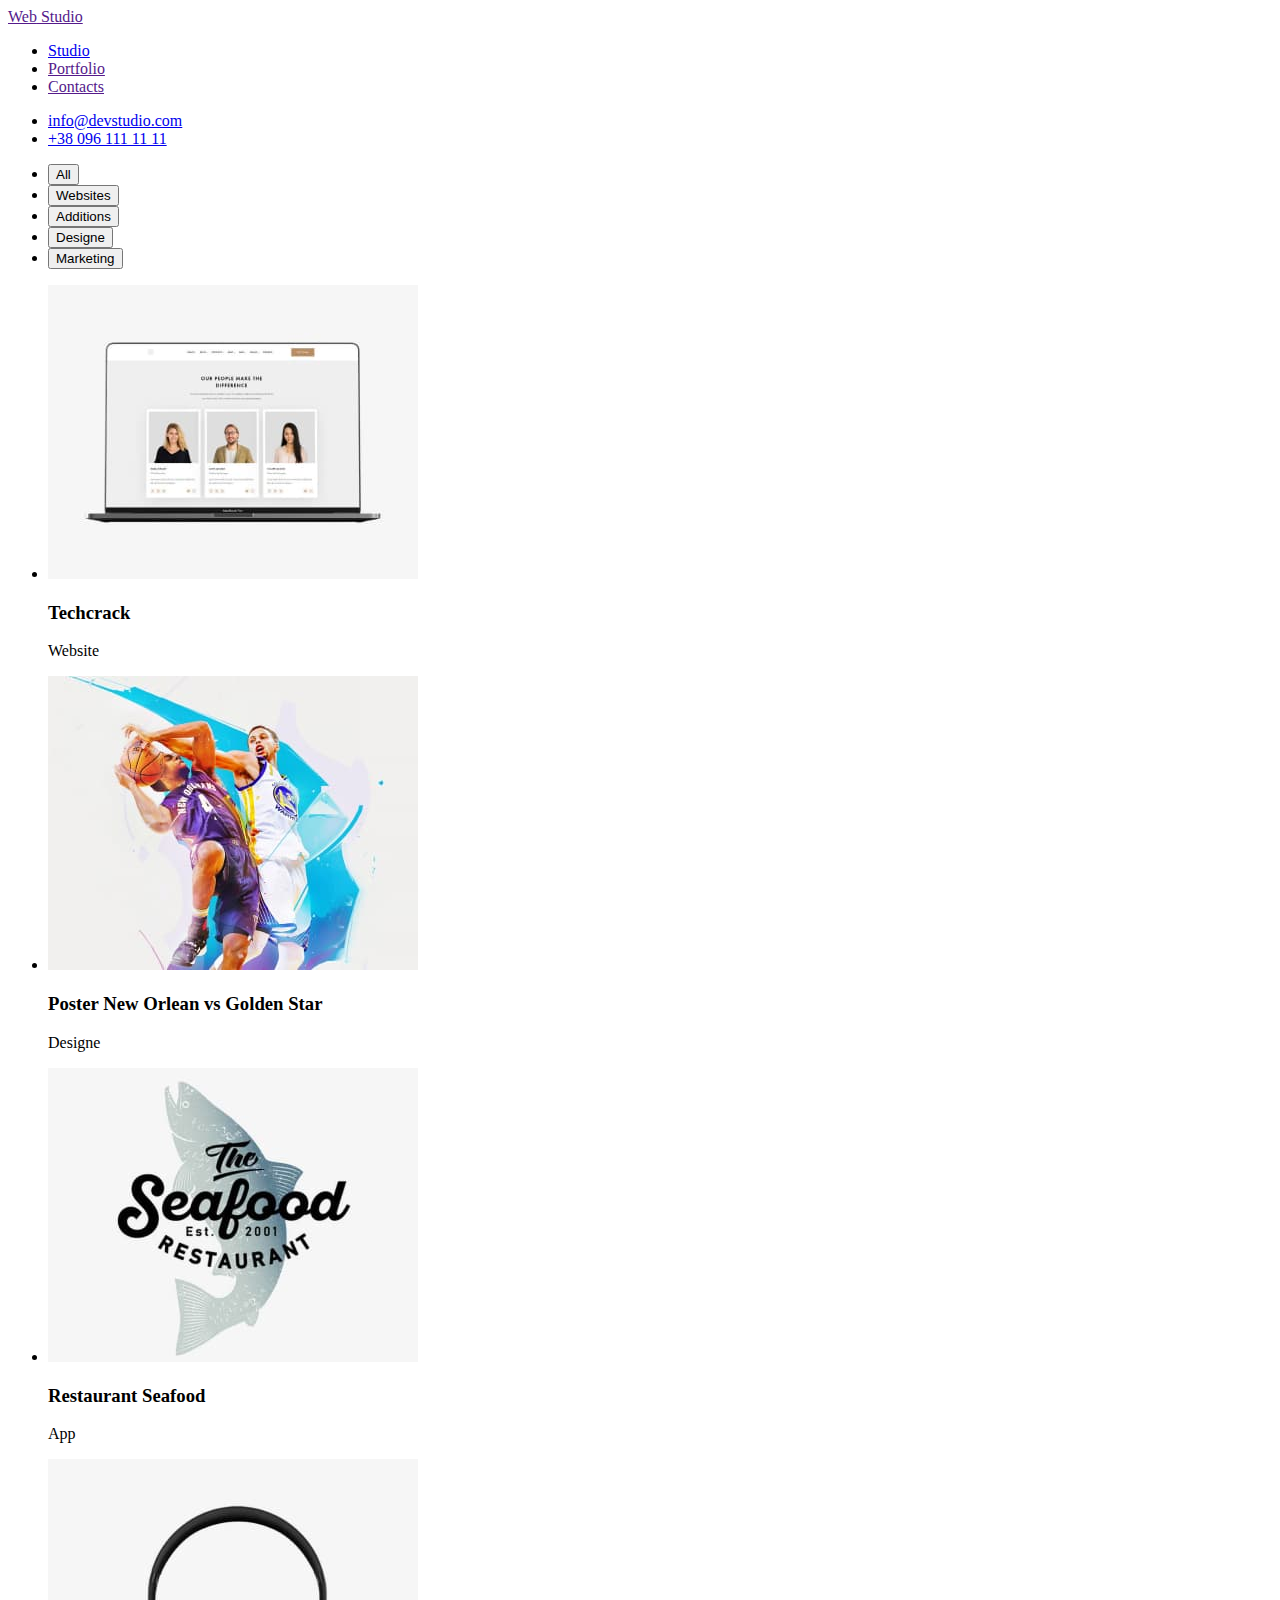
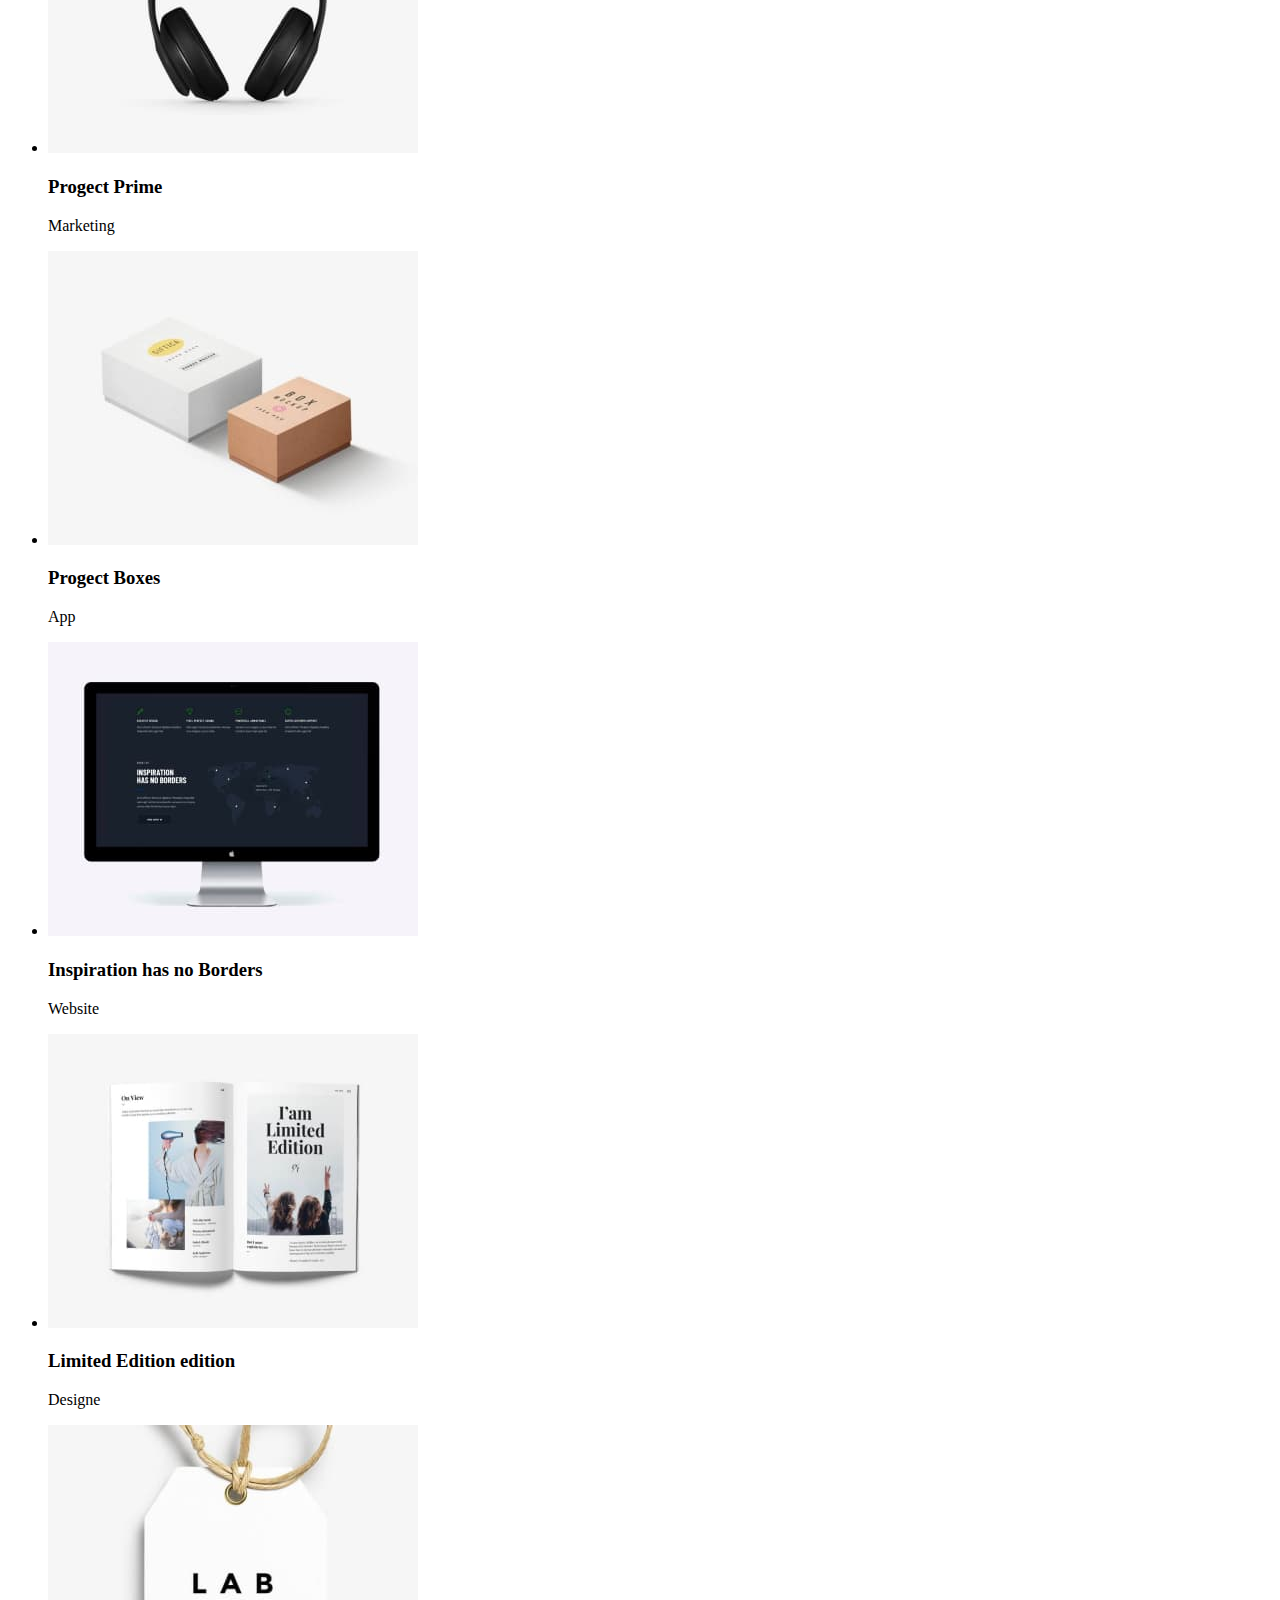
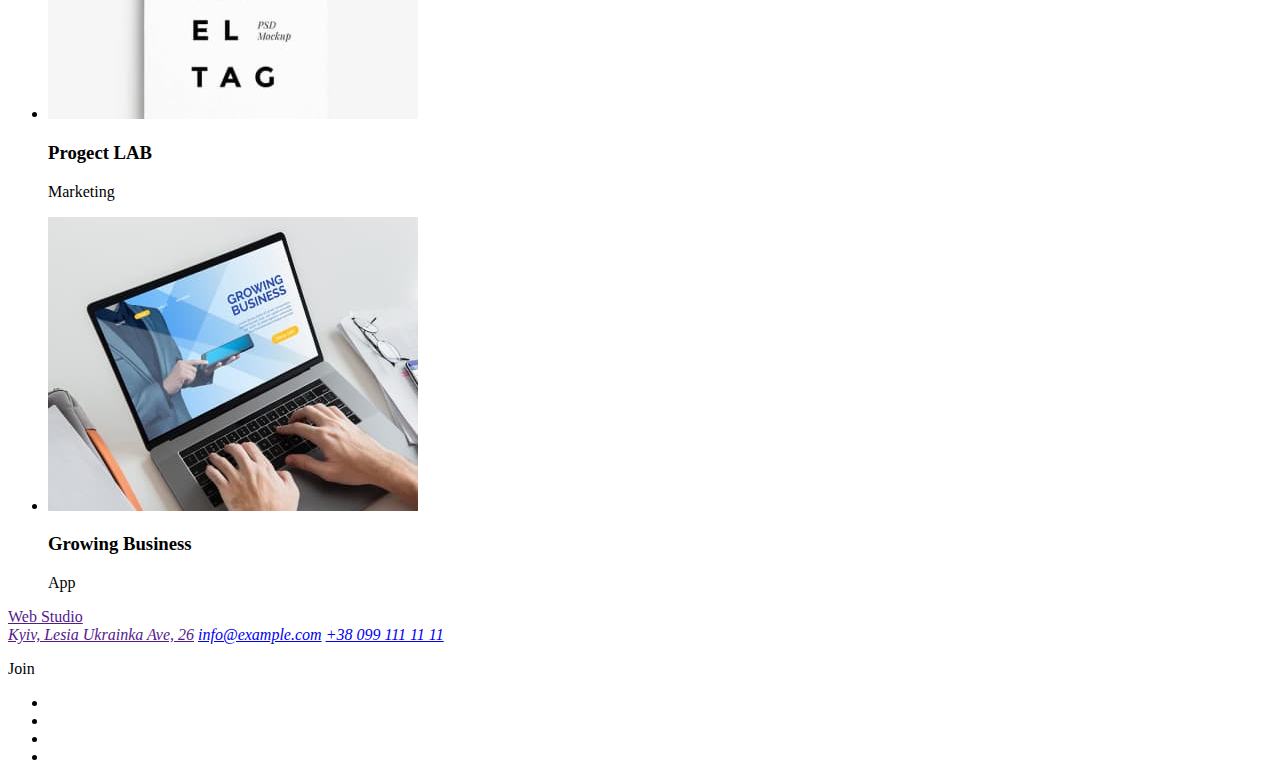
==== portfolio.html @ e68a8425 "Create html for portfolio page" ====
<!doctype html>
<html lang="en">

<head>
  <meta charset="UTF-8">
  <meta name="viewport" content="width=device-width, initial-scale=1.0">
  <title>markup-hw-02</title>

  <link rel="stylesheet" href="./css/styles.css">
  <link rel="preconnect" href="https://fonts.googleapis.com">
  <link rel="preconnect" href="https://fonts.gstatic.com" crossorigin>
  <link href="https://fonts.googleapis.com/css2?family=Raleway:wght@700&family=Roboto:wght@400;500;700;900&display=swap"
    rel="stylesheet">
</head>

<body>

  <header>
    <nav>
      <a href=""><span>Web</span> Studio</a>

      <ul>
        <li><a href="./index.html">Studio</a></li>
        <li><a href="">Portfolio</a></li>
        <li><a href="">Contacts</a></li>
      </ul>
    </nav>

    <ul>
      <li>
        <a href="mailto:info@devstudio.com">info@devstudio.com</a>
      </li>
      <li>
        <a href="tel:+380961111111">+38 096 111 11 11</a>
      </li>
    </ul>
  </header>

  <main>
  
    <section>
      <ul>
        <li><button type="button">All</button></li>
        <li><button type="button">Websites</button></li>
        <li><button type="button">Additions</button></li>
        <li><button type="button">Designe</button></li>
        <li><button type="button">Marketing</button></li>
      </ul>
    </section>

    <section>
      <ul>
        <li>
          <img src="./img/portfolio/tech.jpg" alt="the promo site on a laptop" width="370">
          <h3>Techcrack</h3>
          <p>Website</p>
        </li>

        <li>
          <img src="./img/portfolio/new-orleans.jpg" alt="two basketball players" width="370">
          <h3>Poster New Orlean vs Golden Star</h3>
          <p>Designe</p>
        </li>

        <li>
          <img src="./img/portfolio/seafood.jpg" alt="the logo seafood restaurant" width="370">
          <h3>Restaurant Seafood</h3>
          <p>App</p>
        </li>

        <li>
          <img src="./img/portfolio/prime.jpg" alt="headphones" width="370">
          <h3>Progect Prime</h3>
          <p>Marketing</p>
        </li>

        <li>
          <img src="./img/portfolio/boxes.jpg" alt="two boxes" width="370">
          <h3>Progect Boxes</h3>
          <p>App</p>
        </li>

        <li>
          <img src="./img/portfolio/inspiration.jpg" alt="the site on a monitor screen" width="370">
          <h3>Inspiration has no Borders</h3>
          <p>Website</p>
        </li>

        <li>
          <img src="./img/portfolio/limited-edition.jpg" alt="an opened magazine" width="370">
          <h3>Limited Edition edition</h3>
          <p>Designe</p>
        </li>

        <li>
          <img src="./img/portfolio/lab.jpg" alt="a label with the logo" width="370">
          <h3>Progect LAB</h3>
          <p>Marketing</p>
        </li>

        <li>
          <img src="./img/portfolio/growing-business.jpg" alt="heands that print on a laptop" width="370">
          <h3>Growing Business</h3>
          <p>App</p>
        </li>        
      </ul>
    </section>


  </main>

  <footer>
    <div>
      <a href=""><span>Web</span> Studio</a>
      <address>
        <a href="">Kyiv, Lesia Ukrainka Ave, 26</a>
        <a href="mailto:info@example.com">info@example.com</a>
        <a href="tel:+380991111111">+38 099 111 11 11</a>
      </address>
    </div>

    <div>
      <p>Join</p>
      <ul>
        <li><a href=""></a></li>
        <li><a href=""></a></li>
        <li><a href=""></a></li>
        <li><a href=""></a></li>
      </ul>
    </div>
  </footer>






</body>

</html>
---- css/styles.css ----
body {
    background-color: #fff;
    color: black;
}
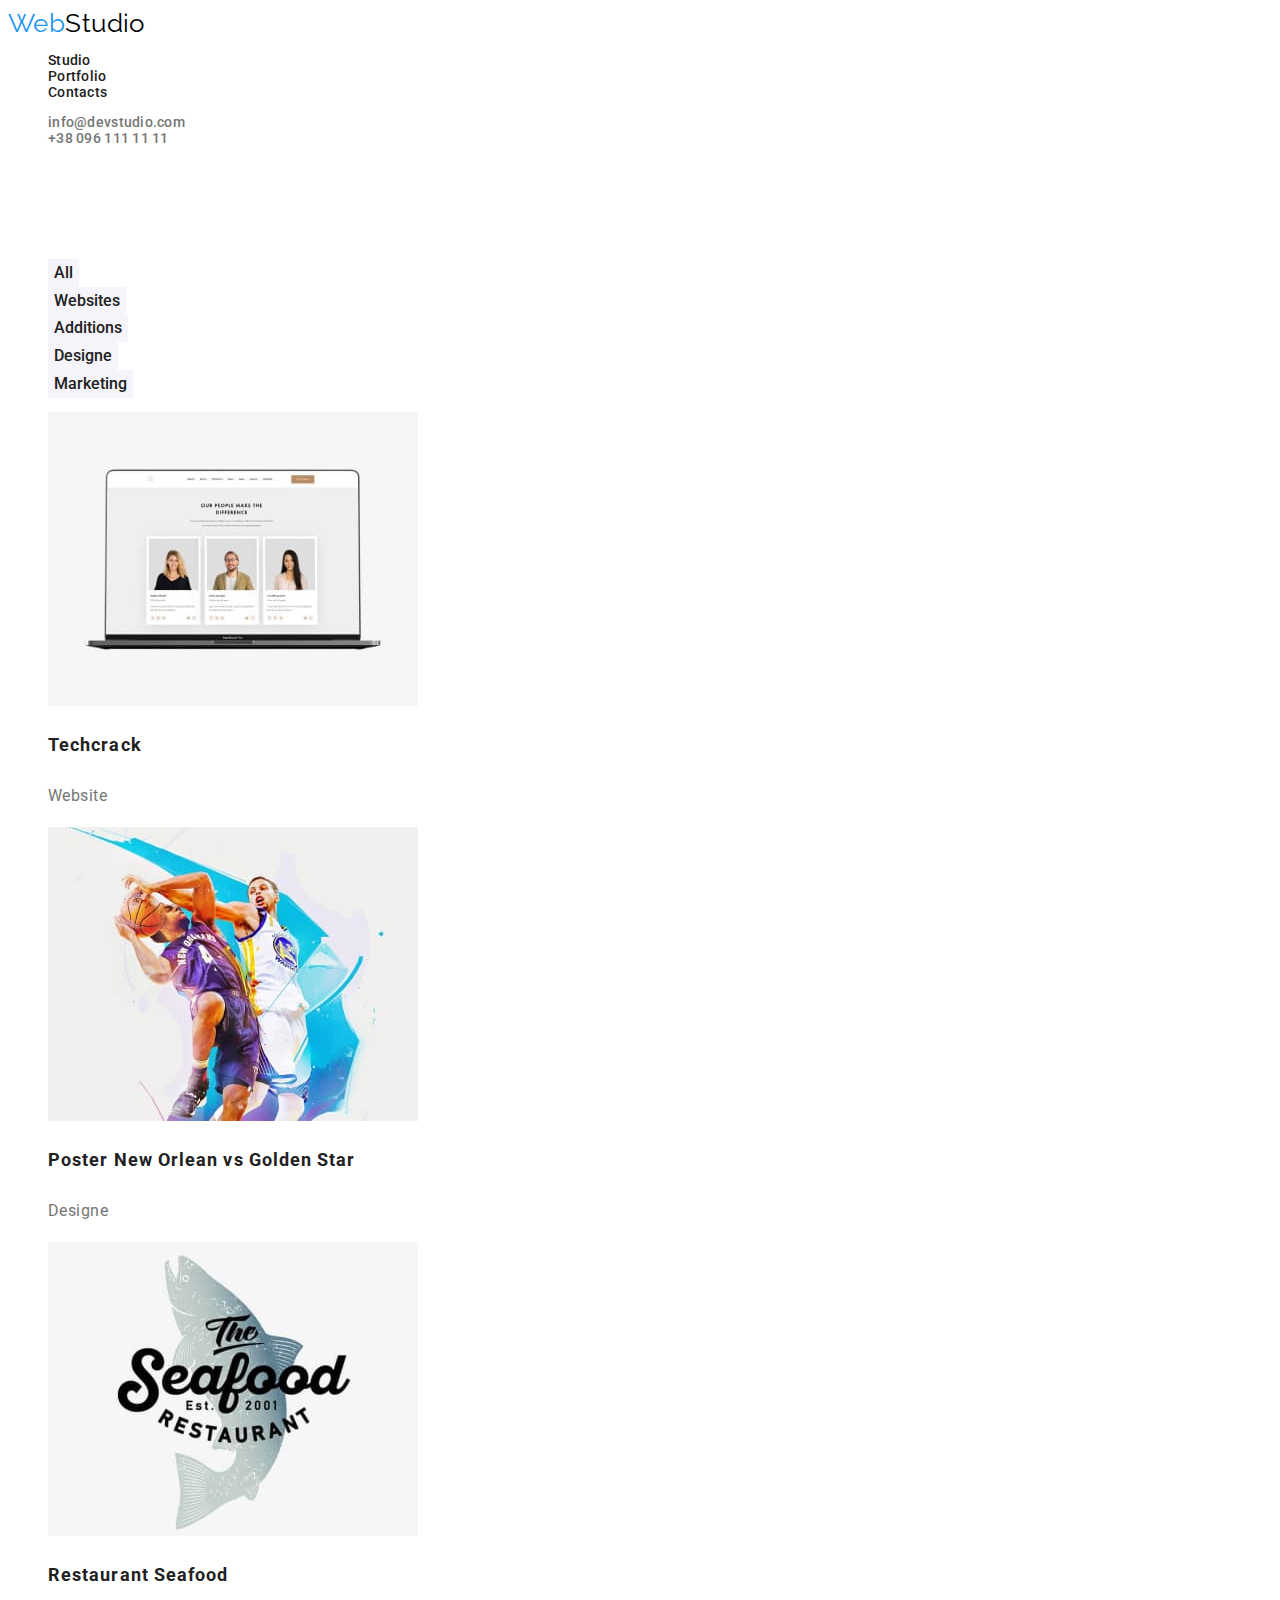
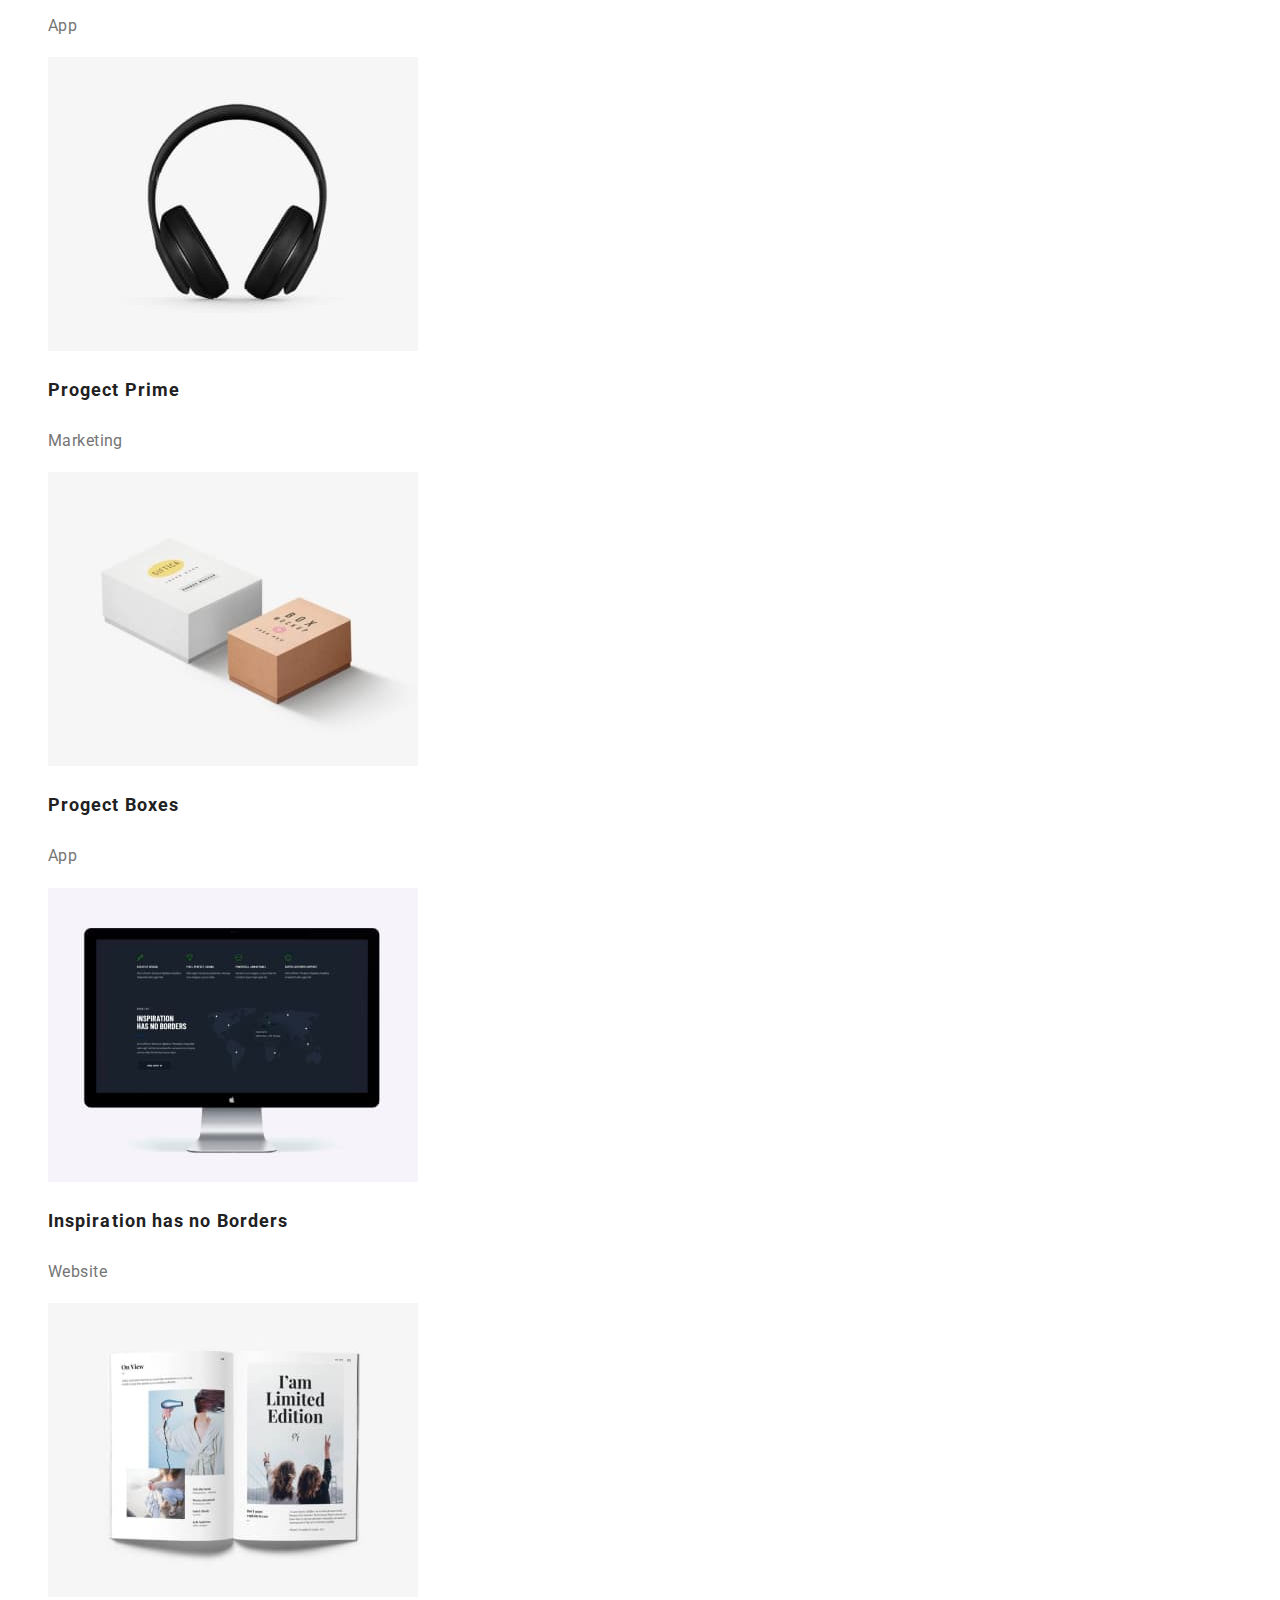
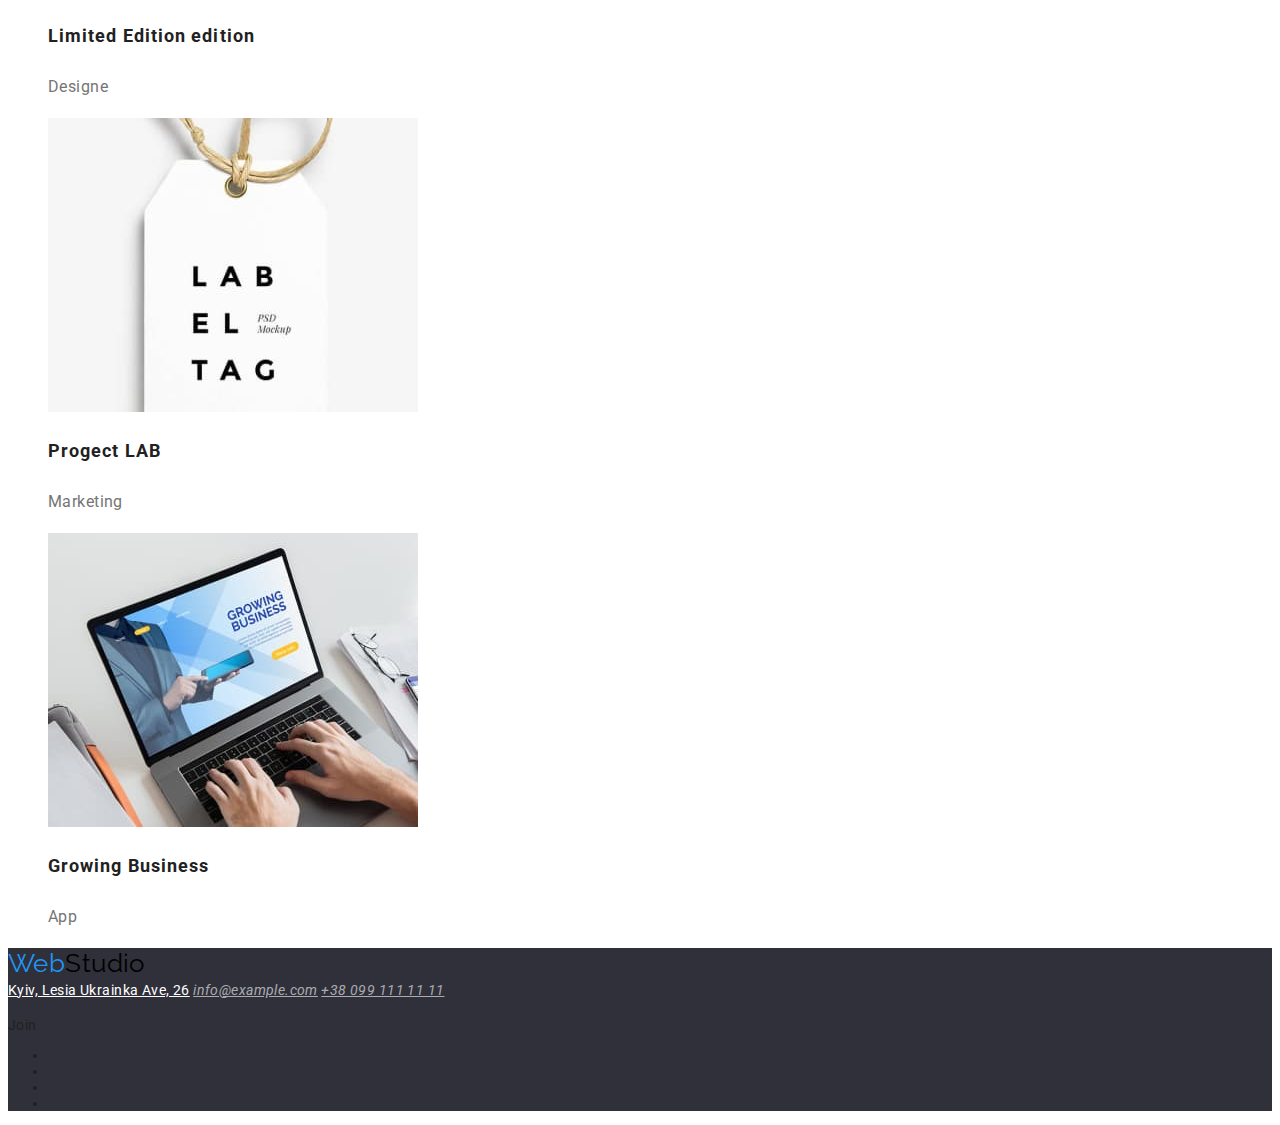
==== commit 26041c72: "Add text. fonts and colors" ====
--- a/portfolio.html
+++ b/portfolio.html
@@ -15,93 +15,129 @@
 
 <body>
 
-  <header>
+  <header class="header">
     <nav>
-      <a href=""><span>Web</span> Studio</a>
-
-      <ul>
-        <li><a href="./index.html">Studio</a></li>
-        <li><a href="">Portfolio</a></li>
-        <li><a href="">Contacts</a></li>
+      <a href="" class="logo"><span class="logo-accent">Web</span>Studio</a>
+  
+      <ul class="header-nav list">
+        <li>
+          <a href="./index.html" class="header-nav-item">Studio</a>
+        </li>
+        <li>
+          <a href="./portfolio.html" class="header-nav-item">Portfolio</a>
+        </li>
+        <li>
+          <a href="" class="header-nav-item">Contacts</a>
+        </li>
       </ul>
     </nav>
-
-    <ul>
+  
+    <ul class="header-contacts list">
       <li>
-        <a href="mailto:info@devstudio.com">info@devstudio.com</a>
+        <a href="mailto:info@devstudio.com" class="header-contacts-link">info@devstudio.com</a>
       </li>
       <li>
-        <a href="tel:+380961111111">+38 096 111 11 11</a>
+        <a href="tel:+380961111111" class="header-contacts-link">+38 096 111 11 11</a>
       </li>
     </ul>
   </header>
 
   <main>
+    <h1 class="hidden">Portfolio</h1>
   
-    <section>
-      <ul>
-        <li><button type="button">All</button></li>
-        <li><button type="button">Websites</button></li>
-        <li><button type="button">Additions</button></li>
-        <li><button type="button">Designe</button></li>
-        <li><button type="button">Marketing</button></li>
+    <section class="filter">
+      <h2 class="hidden">Filter of works</h2>
+      <ul class="filter-list list">
+        <li>
+          <button type="button" class="filter-list-button">All</button>
+        </li>
+        <li>
+          <button type="button" class="filter-list-button">Websites</button>
+        </li>
+        <li>
+          <button type="button" class="filter-list-button">Additions</button>
+        </li>
+        <li>
+          <button type="button" class="filter-list-button">Designe</button>
+        </li>
+        <li>
+          <button type="button" class="filter-list-button">Marketing</button>
+        </li>
       </ul>
     </section>
 
     <section>
-      <ul>
+      <ul class="list">
         <li>
-          <img src="./img/portfolio/tech.jpg" alt="the promo site on a laptop" width="370">
-          <h3>Techcrack</h3>
-          <p>Website</p>
+          <a href="" class="portfolio-item">
+            <img src="./img/portfolio/tech.jpg" alt="the promo site on a laptop" width="370">
+            <h3 class="portfolio-item-title">Techcrack</h3>
+            <p class="portfolio-item-descr">Website</p>
+          </a>
         </li>
 
         <li>
-          <img src="./img/portfolio/new-orleans.jpg" alt="two basketball players" width="370">
-          <h3>Poster New Orlean vs Golden Star</h3>
-          <p>Designe</p>
+          <a href="" class="portfolio-item">
+            <img src="./img/portfolio/new-orleans.jpg" alt="two basketball players" width="370">
+            <h3 class="portfolio-item-title">Poster New Orlean vs Golden Star</h3>
+            <p class="portfolio-item-descr">Designe</p>
+          </a>
         </li>
 
         <li>
-          <img src="./img/portfolio/seafood.jpg" alt="the logo seafood restaurant" width="370">
-          <h3>Restaurant Seafood</h3>
-          <p>App</p>
+          <a href="" class="portfolio-item">
+            <img src="./img/portfolio/seafood.jpg" alt="the logo seafood restaurant" width="370">
+            <h3 class="portfolio-item-title">Restaurant Seafood</h3>
+            <p class="portfolio-item-descr">App</p>
+          </a>
         </li>
 
         <li>
-          <img src="./img/portfolio/prime.jpg" alt="headphones" width="370">
-          <h3>Progect Prime</h3>
-          <p>Marketing</p>
+          <a href="" class="portfolio-item">
+            <img src="./img/portfolio/prime.jpg" alt="headphones" width="370">
+            <h3 class="portfolio-item-title">Progect Prime</h3>
+            <p class="portfolio-item-descr">Marketing</p>
+          </a>
         </li>
 
         <li>
-          <img src="./img/portfolio/boxes.jpg" alt="two boxes" width="370">
-          <h3>Progect Boxes</h3>
-          <p>App</p>
+          <a href="" class="portfolio-item">
+            <img src="./img/portfolio/boxes.jpg" alt="two boxes" width="370">
+            <h3 class="portfolio-item-title">Progect Boxes</h3>
+            <p class="portfolio-item-descr">App</p>
+          </a>
         </li>
 
         <li>
-          <img src="./img/portfolio/inspiration.jpg" alt="the site on a monitor screen" width="370">
-          <h3>Inspiration has no Borders</h3>
-          <p>Website</p>
+          <a href="" class="portfolio-item">
+            <img src="./img/portfolio/inspiration.jpg" alt="the site on a monitor screen" width="370">
+            <h3 class="portfolio-item-title">Inspiration has no Borders</h3>
+            <p class="portfolio-item-descr">Website</p>
+          </a>
         </li>
 
         <li>
-          <img src="./img/portfolio/limited-edition.jpg" alt="an opened magazine" width="370">
-          <h3>Limited Edition edition</h3>
-          <p>Designe</p>
+          <a href="" class="portfolio-item">
+            <img src="./img/portfolio/limited-edition.jpg" alt="an opened magazine" width="370">
+            <h3 class="portfolio-item-title">Limited Edition edition</h3>
+            <p class="portfolio-item-descr">Designe</p>
+          </a>
         </li>
 
         <li>
-          <img src="./img/portfolio/lab.jpg" alt="a label with the logo" width="370">
-          <h3>Progect LAB</h3>
-          <p>Marketing</p>
+          <a href="" class="portfolio-item">
+            <img src="./img/portfolio/lab.jpg" alt="a label with the logo" width="370">
+            <h3 class="portfolio-item-title">Progect LAB</h3>
+            <p class="portfolio-item-descr">Marketing</p>
+          </a>
         </li>
 
         <li>
-          <img src="./img/portfolio/growing-business.jpg" alt="heands that print on a laptop" width="370">
-          <h3>Growing Business</h3>
-          <p>App</p>
+          <a href="" class="portfolio-item">
+            <img src="./img/portfolio/growing-business.jpg" alt="heands that print on a laptop" width="370">
+            <h3 class="portfolio-item-title">Growing Business</h3>
+            <p class="portfolio-item-descr">App</p>
+          </a>
         </li>        
       </ul>
     </section>
@@ -109,13 +145,13 @@
 
   </main>
 
-  <footer>
-    <div>
-      <a href=""><span>Web</span> Studio</a>
+  <footer class="footer">
+    <div class="footer-contacts">
+      <a href="" class="logo"><span class="logo-accent">Web</span>Studio</a>
       <address>
-        <a href="">Kyiv, Lesia Ukrainka Ave, 26</a>
-        <a href="mailto:info@example.com">info@example.com</a>
-        <a href="tel:+380991111111">+38 099 111 11 11</a>
+        <a href="" class="footer-contacts-adress">Kyiv, Lesia Ukrainka Ave, 26</a>
+        <a href="mailto:info@example.com" class="footer-contacts-link">info@example.com</a>
+        <a href="tel:+380991111111" class="footer-contacts-link">+38 099 111 11 11</a>
       </address>
     </div>
 
--- a/css/styles.css
+++ b/css/styles.css
@@ -1,4 +1,215 @@
+:root {
+  --primary-text-color: #757575;
+  --accent-color: #2196f3;
+  --primary-white-color: #ffffff;
+
+}
+
 body {
-    background-color: #fff;
-    color: black;
+  font-family: "Roboto", sans-serif;
+  font-size: 14px;
+  letter-spacing: 0.03em;
+  list-style-type: none;
+  color: #212121;
+  background-color: var(--primary-white-color);
+}
+
+.logo {
+  font-family: "Raleway", sans-serif;
+  font-size: 26px;
+  line-height: 1.19;
+  color: #000000;
+  text-decoration: none;
+}
+
+.logo-accent {
+  color: var(--accent-color);
+}
+
+.list {
+  list-style: none;
+}
+
+.hidden {
+  visibility: hidden;
+}
+
+
+
+/* Studio page */
+
+/* header */
+
+.header {
+  background-color: var(--primary-white-color);
+}
+
+.header-nav {
+  font-weight: 500;
+  line-height: 1.14;
+  letter-spacing: 0.02em;
+}
+
+.header-nav-item {
+  color: #212121;
+  text-decoration: none;
+}
+
+.header-nav-item:hover,
+.header-nav-item:focus {
+  color: var(--accent-color);
+}
+
+.header-contacts {
+  font-weight: 500;
+  line-height: 1.14;
+  letter-spacing: 0.02em;
+}
+
+.header-contacts-link {
+  color: var(--primary-text-color);
+  text-decoration: none;
+}
+
+.header-contacts-link:hover,
+.header-contacts-link:focus {
+  color: var(--accent-color);
+}
+
+/* hero */
+
+.hero {
+  background-color: #2f303a;
+}
+
+.hero-title {
+  font-weight: 900;
+  font-size: 44px;
+  line-height: 1.36;
+  text-align: center;
+  letter-spacing: 0.06em;
+  text-transform: uppercase;
+  color: var(--primary-white-color);
+}
+
+.hero-button {
+  font-family: "Roboto", sans-serif;
+  font-weight: 700;
+  font-size: 16px;
+  line-height: 1.88;
+  text-align: center;
+  letter-spacing: 0.06em;
+  color: var(--primary-white-color);
+  background-color: var(--accent-color);
+  border-style: none;
+  cursor: pointer;
+}
+
+/* features */
+
+.features-list-title {
+  font-weight: 700;
+  line-height: 1.14;
+  text-transform: uppercase;
+}
+
+.features-list-descr {
+  line-height: 1.71;
+  color: var(--primary-text-color);
+}
+
+/* services */
+
+.services-title,
+.team-title {
+  font-weight: 700;
+  font-size: 36px;
+  line-height: 1.17;
+  text-align: center;
+}
+
+/* team */
+
+.team {
+  background-color: #f5f4fa;
+}
+
+/* .team-list */
+
+.team-list-item {
+  text-decoration: none;
+}
+
+.team-list-item-title {
+  font-weight: 500;
+  font-size: 16px;
+  line-height: 1.19;
+  text-align: center;
+  color: #212121;
+}
+
+.team-list-item-descr {
+  font-size: 16px;
+  line-height: 1.19;
+  text-align: center;
+  color: var(--primary-text-color);
+}
+
+.footer {
+  background: #2F303A;
+}
+
+/* .footer-contacts */
+
+.footer-contacts-adress {
+  font-style: normal;
+  font-size: 14px;
+  line-height: 1.71;
+  color: var(--primary-white-color);
+}
+
+.footer-contacts-link {
+  font-size: 14px;
+  line-height: 1.71;
+  color: rgba(255, 255, 255, 0.6);
+}
+
+
+/* Portfolio page */
+
+/* filter */
+.filter-list-button {
+  font-family: "Roboto", sans-serif;
+  font-weight: 500;
+  font-size: 16px;
+  line-height: 1.62;
+  text-align: center;
+  color: #212121;
+  background: #F5F4FA;
+  border: none;
+  cursor: pointer;
+}
+
+.filter-list-button:hover {
+  color: var(--primary-white-color);
+  background-color: var(--accent-color);
+}
+
+/* portfolio */
+
+.list .portfolio-item {
+  text-decoration: none;
+}
+
+.list .portfolio-item-title {
+  font-size: 18px;
+  line-height: 2;
+  letter-spacing: 0.06em;
+  color: #212121;
+}
+
+.list .portfolio-item-descr {
+  font-size: 16px;
+  line-height: 1.88;
+  color: var(--primary-text-color);
 }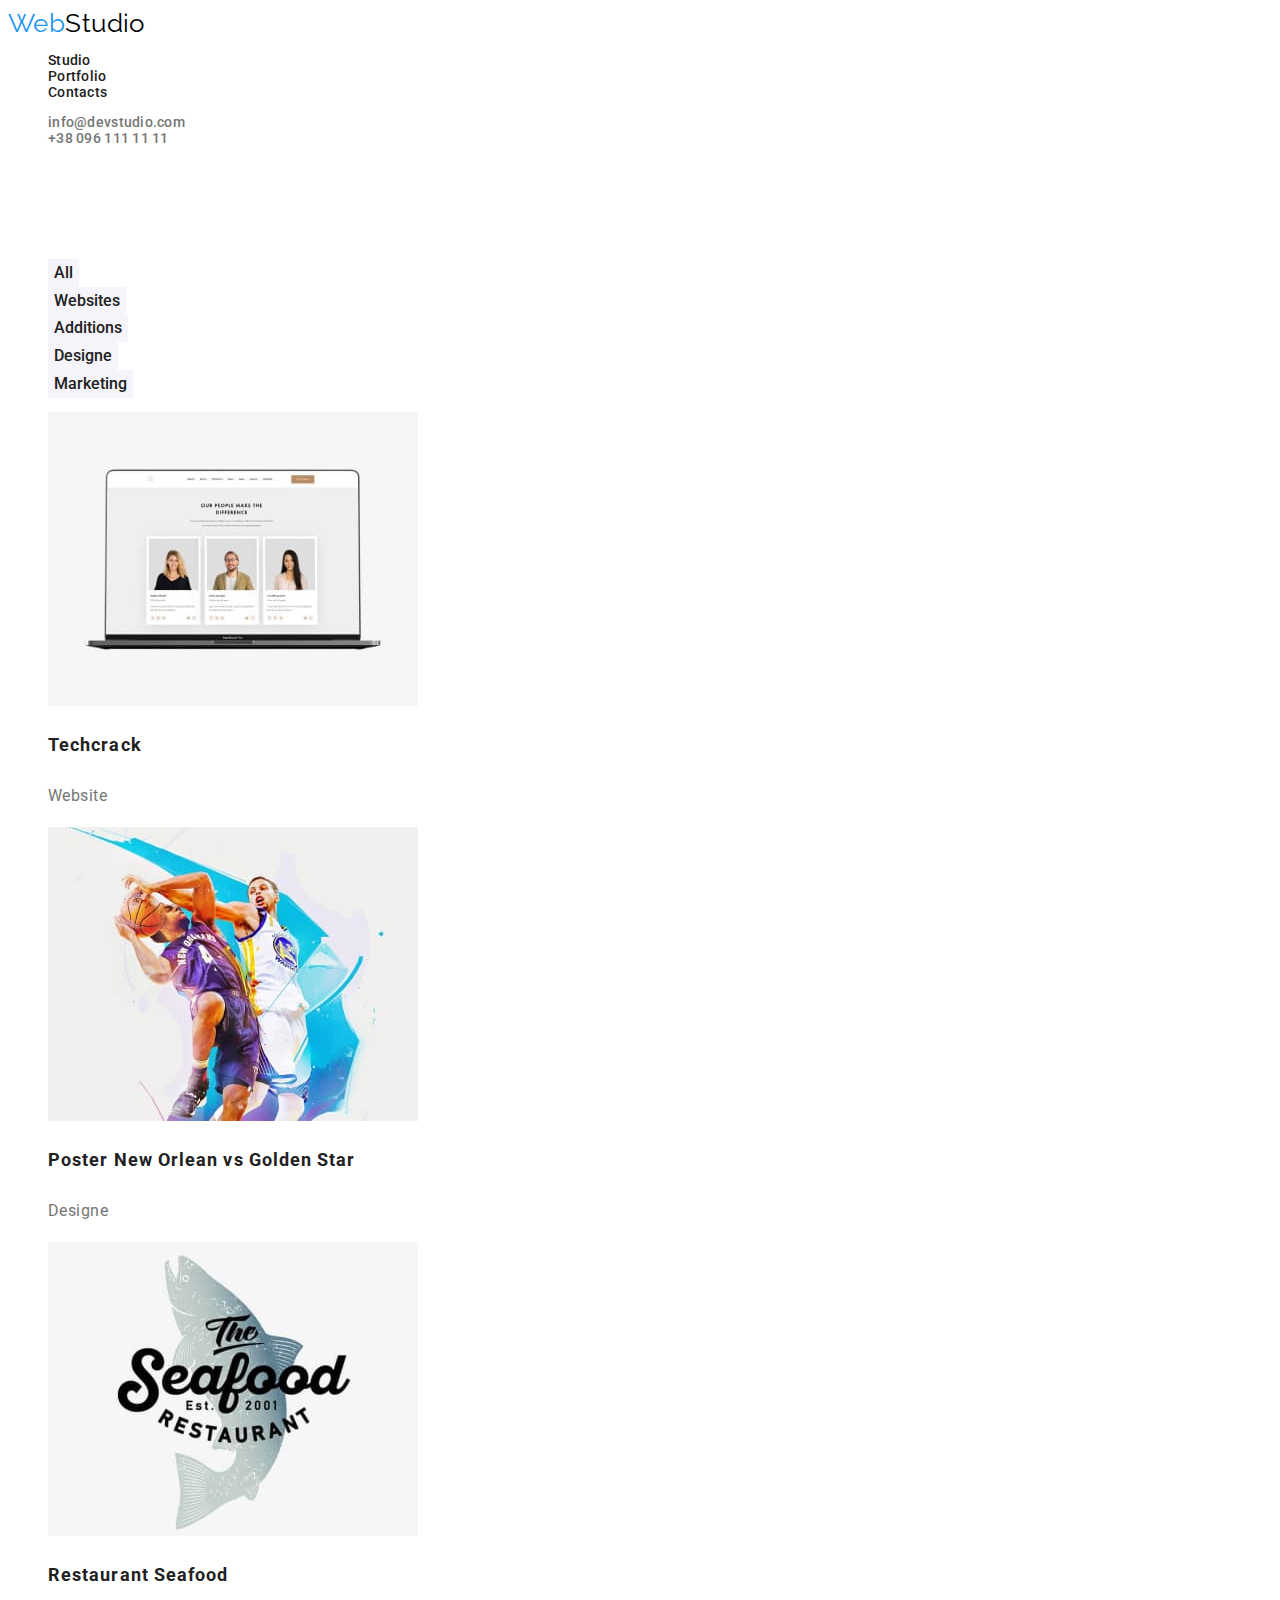
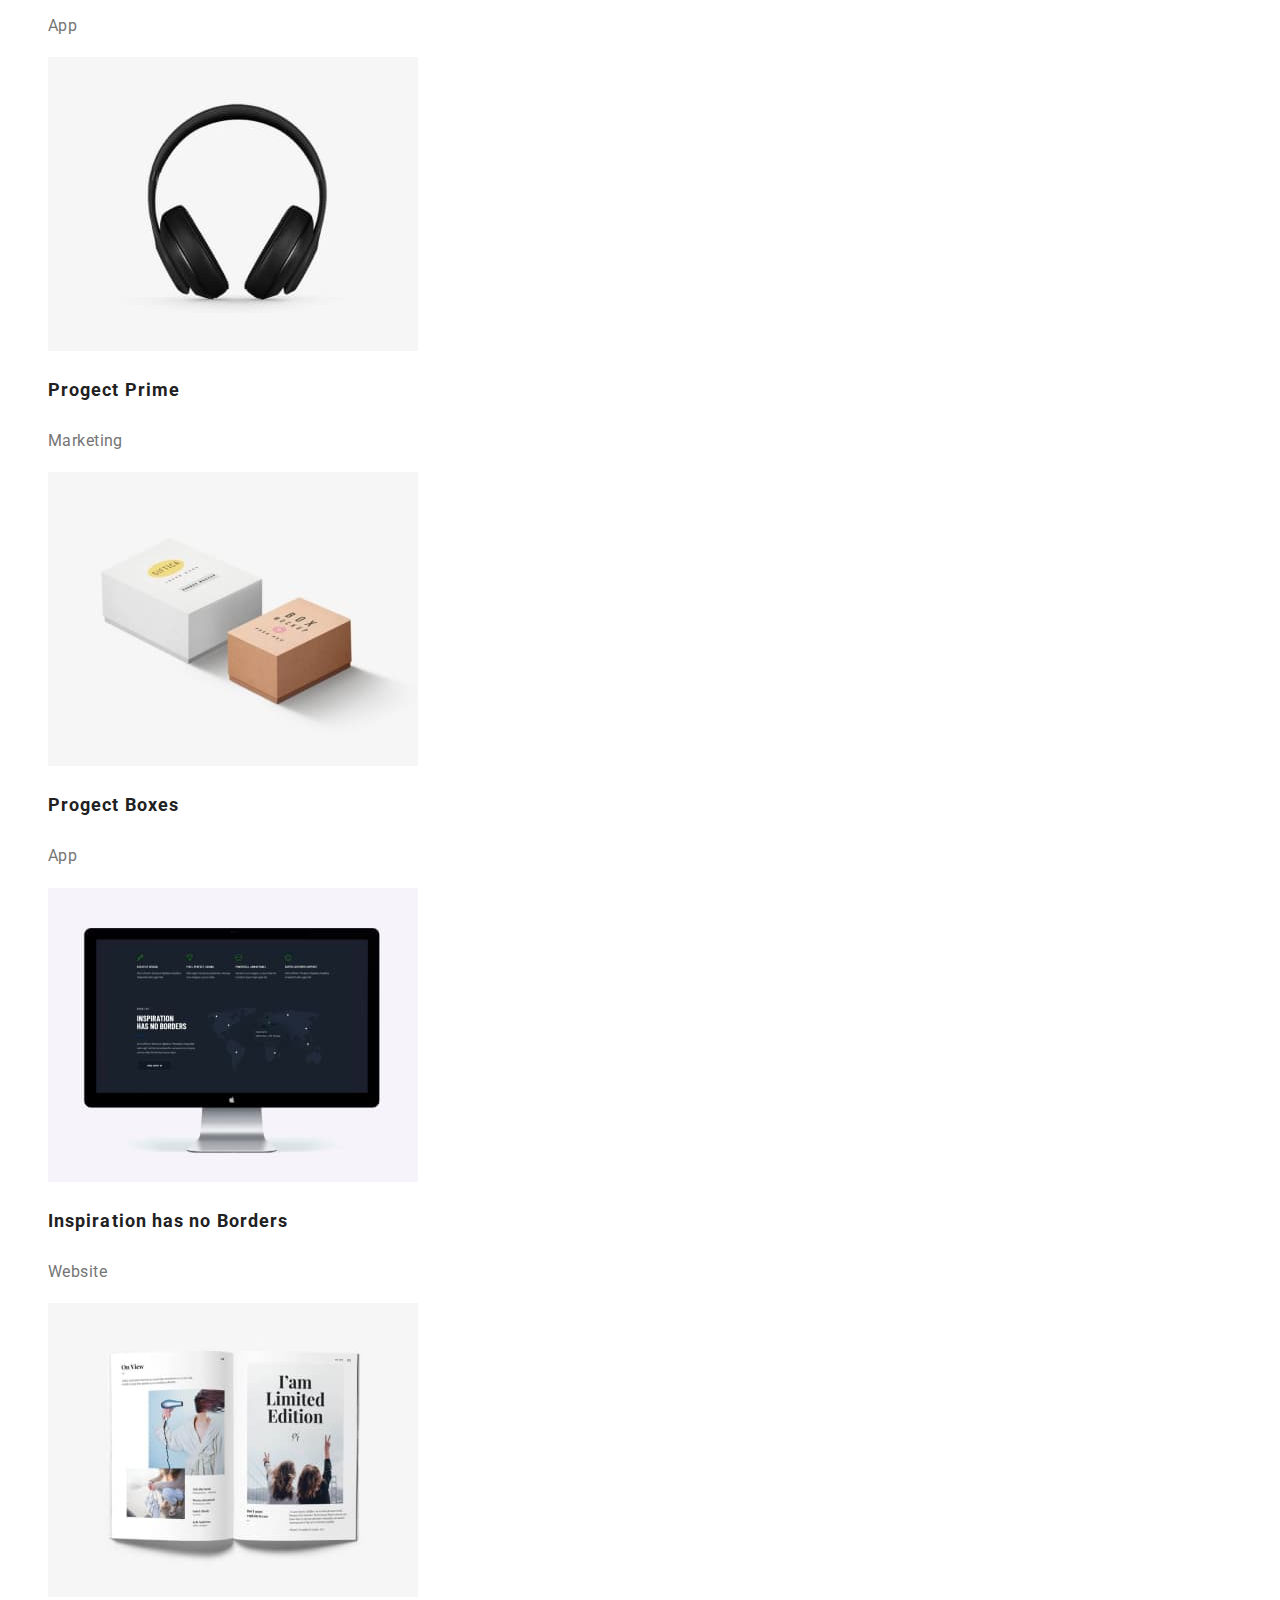
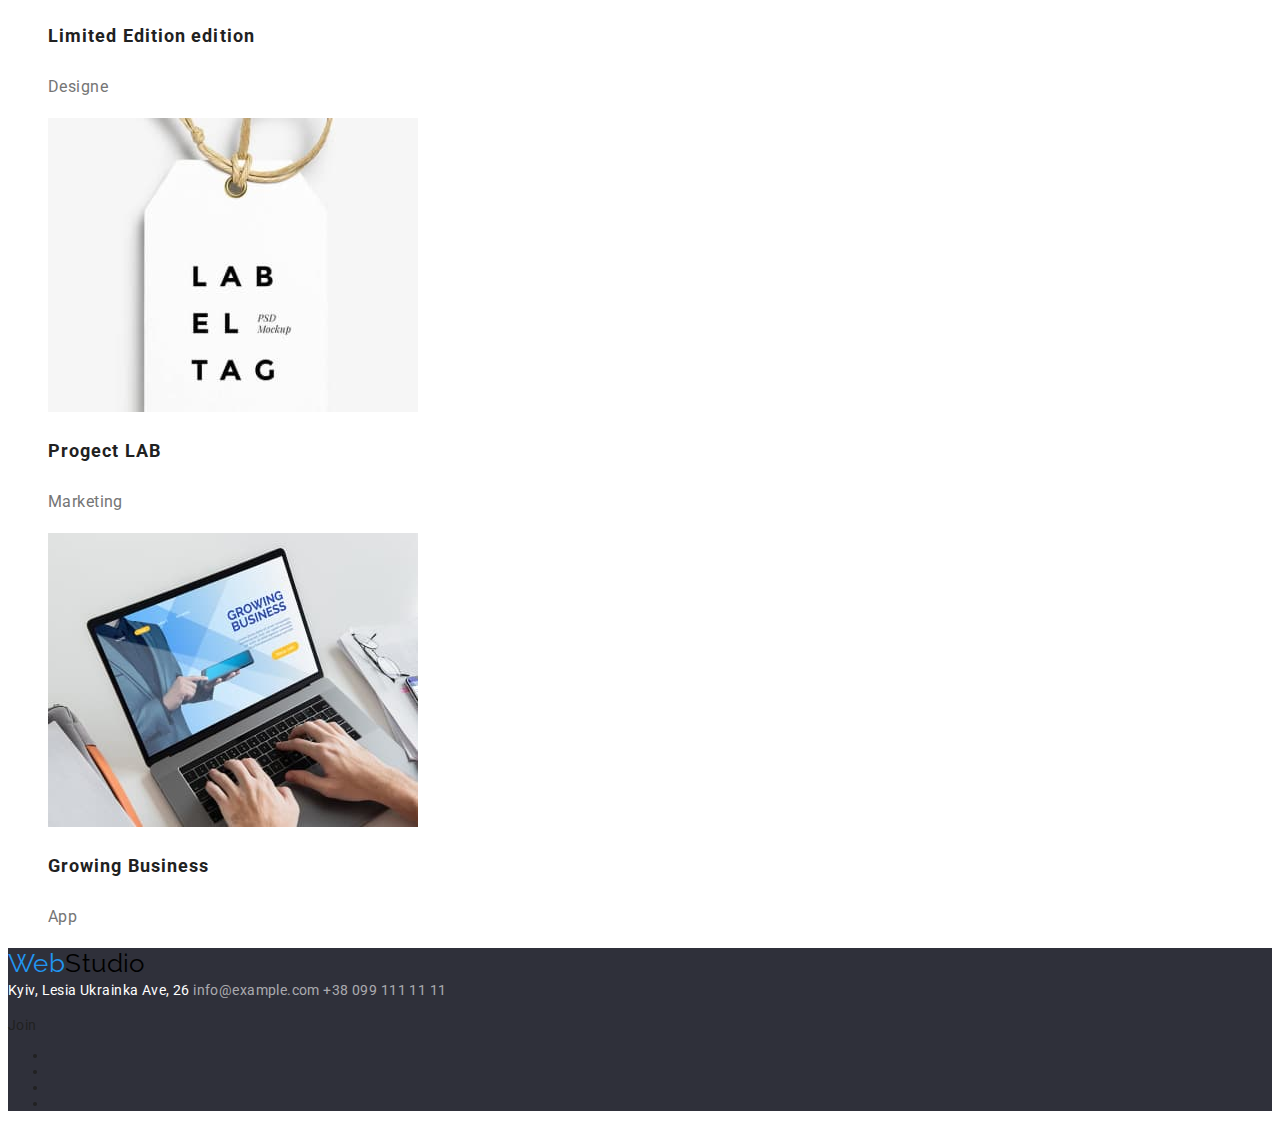
==== commit 0cf59ffa: "Fix mistakes" ====
--- a/portfolio.html
+++ b/portfolio.html
@@ -21,13 +21,13 @@
   
       <ul class="header-nav list">
         <li>
-          <a href="./index.html" class="header-nav-item">Studio</a>
+          <a href="./index.html" class="header-nav-link">Studio</a>
         </li>
         <li>
-          <a href="./portfolio.html" class="header-nav-item">Portfolio</a>
+          <a href="./portfolio.html" class="header-nav-link">Portfolio</a>
         </li>
         <li>
-          <a href="" class="header-nav-item">Contacts</a>
+          <a href="" class="header-nav-link">Contacts</a>
         </li>
       </ul>
     </nav>
@@ -69,74 +69,74 @@
     <section>
       <ul class="list">
         <li>
-          <a href="" class="portfolio-item">
+          <a href="" class="portfolio-link">
             <img src="./img/portfolio/tech.jpg" alt="the promo site on a laptop" width="370">
-            <h3 class="portfolio-item-title">Techcrack</h3>
-            <p class="portfolio-item-descr">Website</p>
+            <h3 class="portfolio-link-title">Techcrack</h3>
+            <p class="portfolio-link-descr">Website</p>
           </a>
         </li>
 
         <li>
-          <a href="" class="portfolio-item">
+          <a href="" class="portfolio-link">
             <img src="./img/portfolio/new-orleans.jpg" alt="two basketball players" width="370">
-            <h3 class="portfolio-item-title">Poster New Orlean vs Golden Star</h3>
-            <p class="portfolio-item-descr">Designe</p>
+            <h3 class="portfolio-link-title">Poster New Orlean vs Golden Star</h3>
+            <p class="portfolio-link-descr">Designe</p>
           </a>
         </li>
 
         <li>
-          <a href="" class="portfolio-item">
+          <a href="" class="portfolio-link">
             <img src="./img/portfolio/seafood.jpg" alt="the logo seafood restaurant" width="370">
-            <h3 class="portfolio-item-title">Restaurant Seafood</h3>
-            <p class="portfolio-item-descr">App</p>
+            <h3 class="portfolio-link-title">Restaurant Seafood</h3>
+            <p class="portfolio-link-descr">App</p>
           </a>
         </li>
 
         <li>
-          <a href="" class="portfolio-item">
+          <a href="" class="portfolio-link">
             <img src="./img/portfolio/prime.jpg" alt="headphones" width="370">
-            <h3 class="portfolio-item-title">Progect Prime</h3>
-            <p class="portfolio-item-descr">Marketing</p>
+            <h3 class="portfolio-link-title">Progect Prime</h3>
+            <p class="portfolio-link-descr">Marketing</p>
           </a>
         </li>
 
         <li>
-          <a href="" class="portfolio-item">
+          <a href="" class="portfolio-link">
             <img src="./img/portfolio/boxes.jpg" alt="two boxes" width="370">
-            <h3 class="portfolio-item-title">Progect Boxes</h3>
-            <p class="portfolio-item-descr">App</p>
+            <h3 class="portfolio-link-title">Progect Boxes</h3>
+            <p class="portfolio-link-descr">App</p>
           </a>
         </li>
 
         <li>
-          <a href="" class="portfolio-item">
+          <a href="" class="portfolio-link">
             <img src="./img/portfolio/inspiration.jpg" alt="the site on a monitor screen" width="370">
-            <h3 class="portfolio-item-title">Inspiration has no Borders</h3>
-            <p class="portfolio-item-descr">Website</p>
+            <h3 class="portfolio-link-title">Inspiration has no Borders</h3>
+            <p class="portfolio-link-descr">Website</p>
           </a>
         </li>
 
         <li>
-          <a href="" class="portfolio-item">
+          <a href="" class="portfolio-link">
             <img src="./img/portfolio/limited-edition.jpg" alt="an opened magazine" width="370">
-            <h3 class="portfolio-item-title">Limited Edition edition</h3>
-            <p class="portfolio-item-descr">Designe</p>
+            <h3 class="portfolio-link-title">Limited Edition edition</h3>
+            <p class="portfolio-link-descr">Designe</p>
           </a>
         </li>
 
         <li>
-          <a href="" class="portfolio-item">
+          <a href="" class="portfolio-link">
             <img src="./img/portfolio/lab.jpg" alt="a label with the logo" width="370">
-            <h3 class="portfolio-item-title">Progect LAB</h3>
-            <p class="portfolio-item-descr">Marketing</p>
+            <h3 class="portfolio-link-title">Progect LAB</h3>
+            <p class="portfolio-link-descr">Marketing</p>
           </a>
         </li>
 
         <li>
-          <a href="" class="portfolio-item">
+          <a href="" class="portfolio-link">
             <img src="./img/portfolio/growing-business.jpg" alt="heands that print on a laptop" width="370">
-            <h3 class="portfolio-item-title">Growing Business</h3>
-            <p class="portfolio-item-descr">App</p>
+            <h3 class="portfolio-link-title">Growing Business</h3>
+            <p class="portfolio-link-descr">App</p>
           </a>
         </li>        
       </ul>
--- a/css/styles.css
+++ b/css/styles.css
@@ -50,13 +50,13 @@
   letter-spacing: 0.02em;
 }
 
-.header-nav-item {
-  color: #212121;
-  text-decoration: none;
-}
-
-.header-nav-item:hover,
-.header-nav-item:focus {
+.header-nav-link {
+  color: #212121;
+  text-decoration: none;
+}
+
+.header-nav-link:hover,
+.header-nav-link:focus {
   color: var(--accent-color);
 }
 
@@ -136,11 +136,11 @@
 
 /* .team-list */
 
-.team-list-item {
-  text-decoration: none;
-}
-
-.team-list-item-title {
+.team-list-link {
+  text-decoration: none;
+}
+
+.team-list-link-title {
   font-weight: 500;
   font-size: 16px;
   line-height: 1.19;
@@ -148,7 +148,7 @@
   color: #212121;
 }
 
-.team-list-item-descr {
+.team-list-link-descr {
   font-size: 16px;
   line-height: 1.19;
   text-align: center;
@@ -166,13 +166,22 @@
   font-size: 14px;
   line-height: 1.71;
   color: var(--primary-white-color);
+  text-decoration: none;
 }
 
 .footer-contacts-link {
+  font-style: normal;
   font-size: 14px;
   line-height: 1.71;
   color: rgba(255, 255, 255, 0.6);
-}
+  text-decoration: none;
+}
+
+.footer-contacts-link:hover,
+.footer-contacts-link:focus {
+  color: var(--accent-color);
+}
+
 
 
 /* Portfolio page */
@@ -197,18 +206,18 @@
 
 /* portfolio */
 
-.list .portfolio-item {
-  text-decoration: none;
-}
-
-.list .portfolio-item-title {
+.list .portfolio-link {
+  text-decoration: none;
+}
+
+.list .portfolio-link-title {
   font-size: 18px;
   line-height: 2;
   letter-spacing: 0.06em;
   color: #212121;
 }
 
-.list .portfolio-item-descr {
+.list .portfolio-link-descr {
   font-size: 16px;
   line-height: 1.88;
   color: var(--primary-text-color);
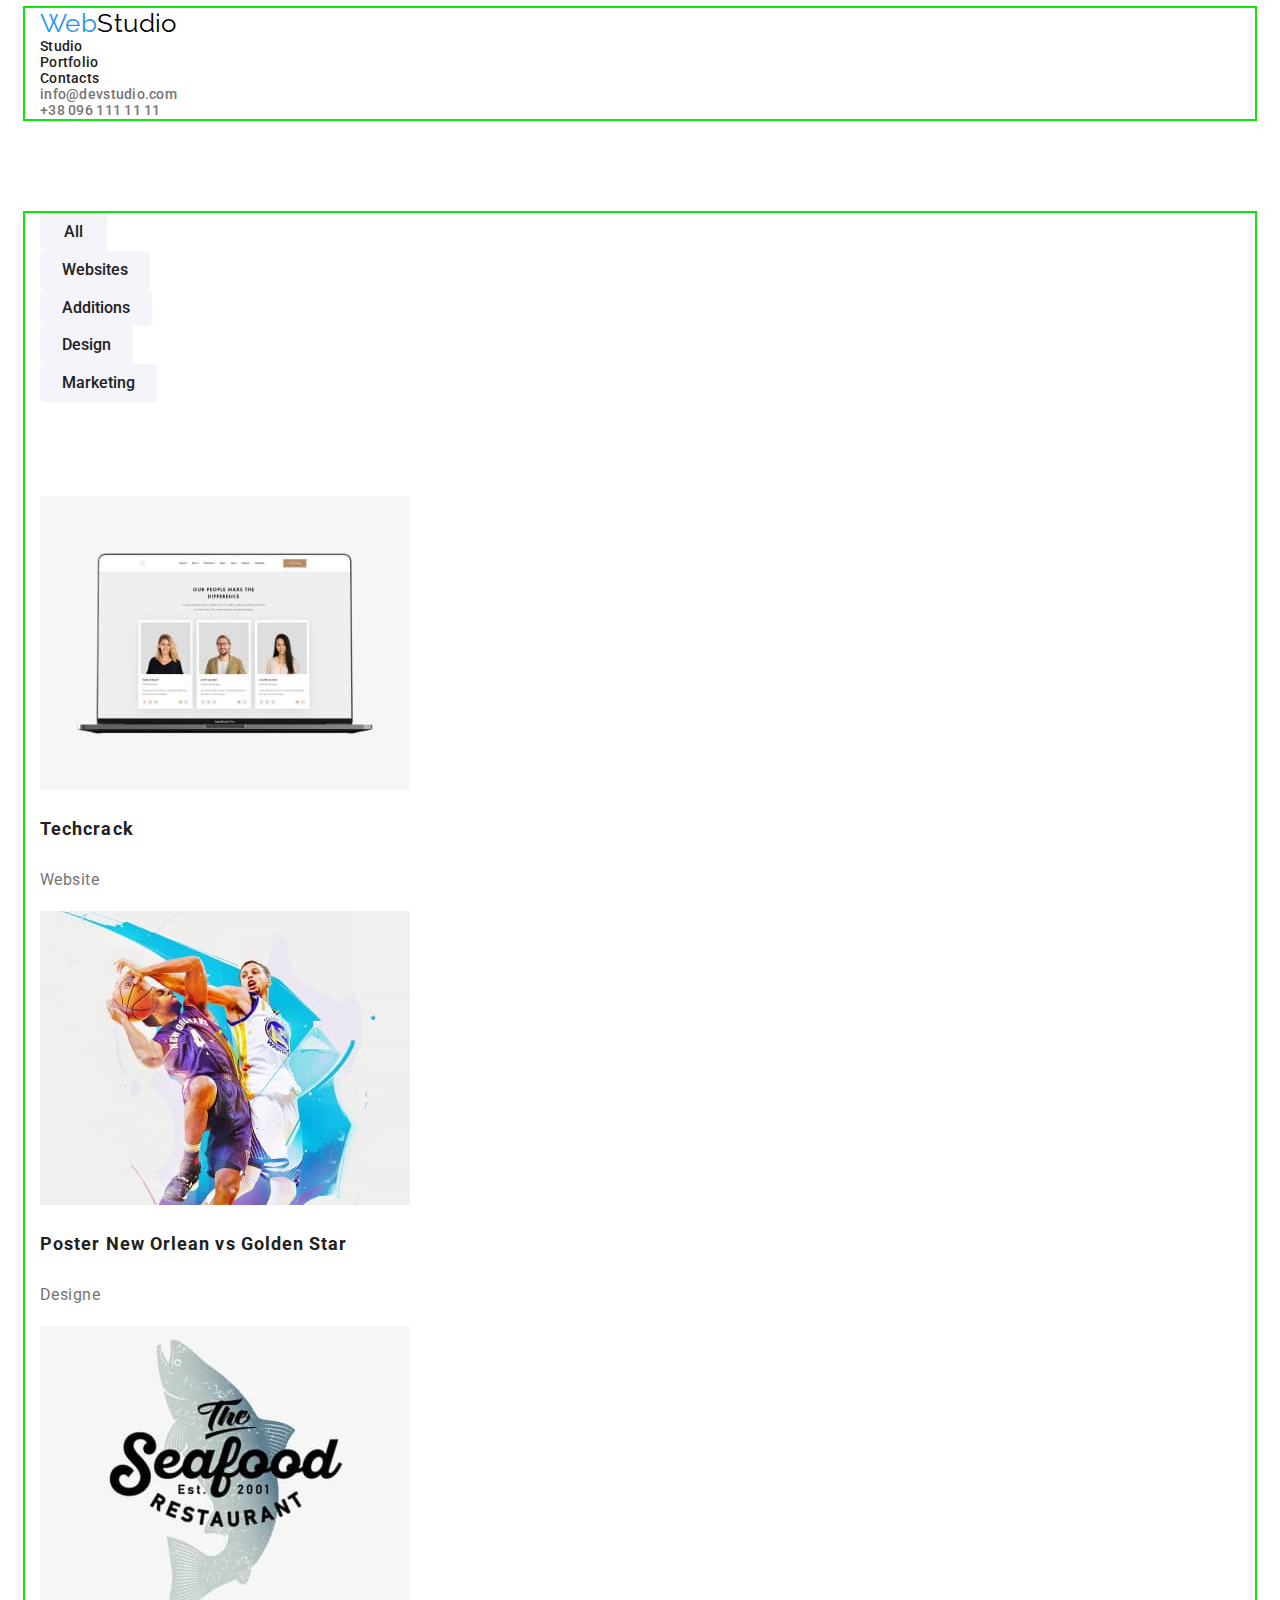
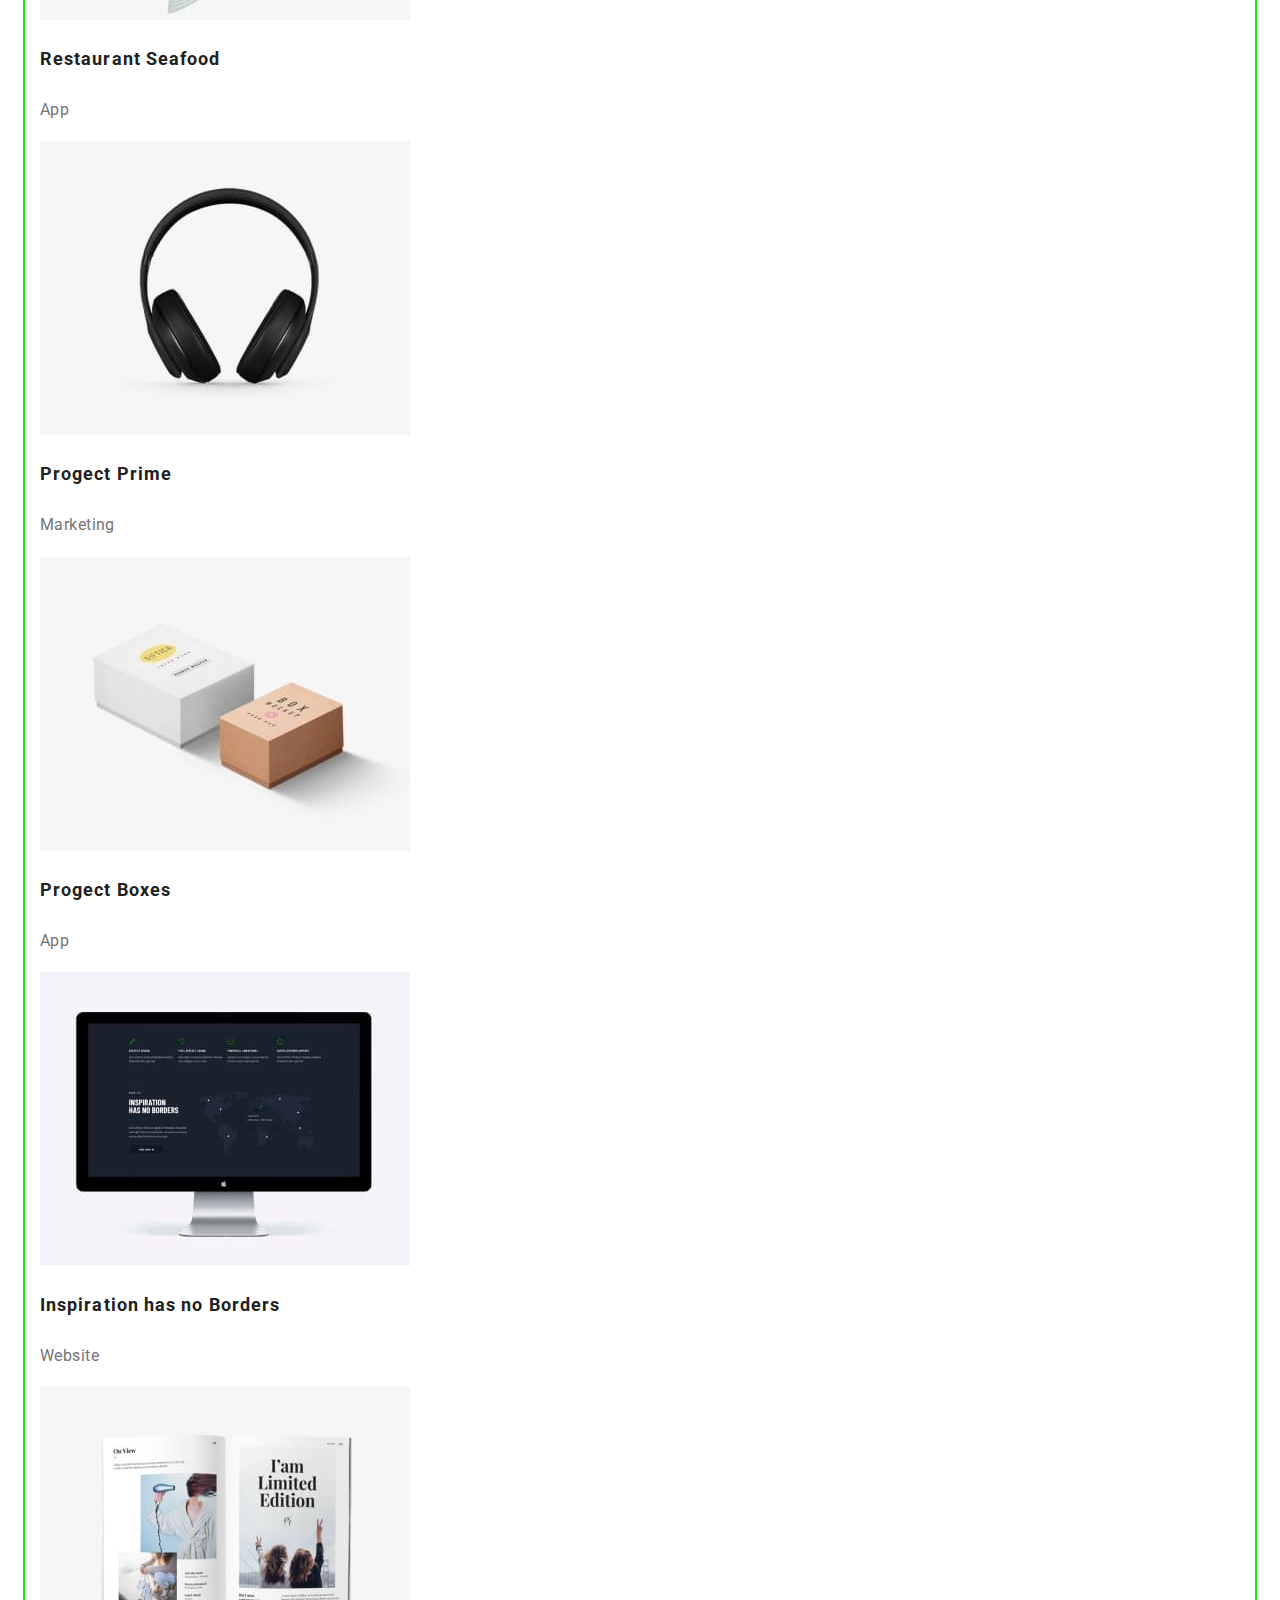
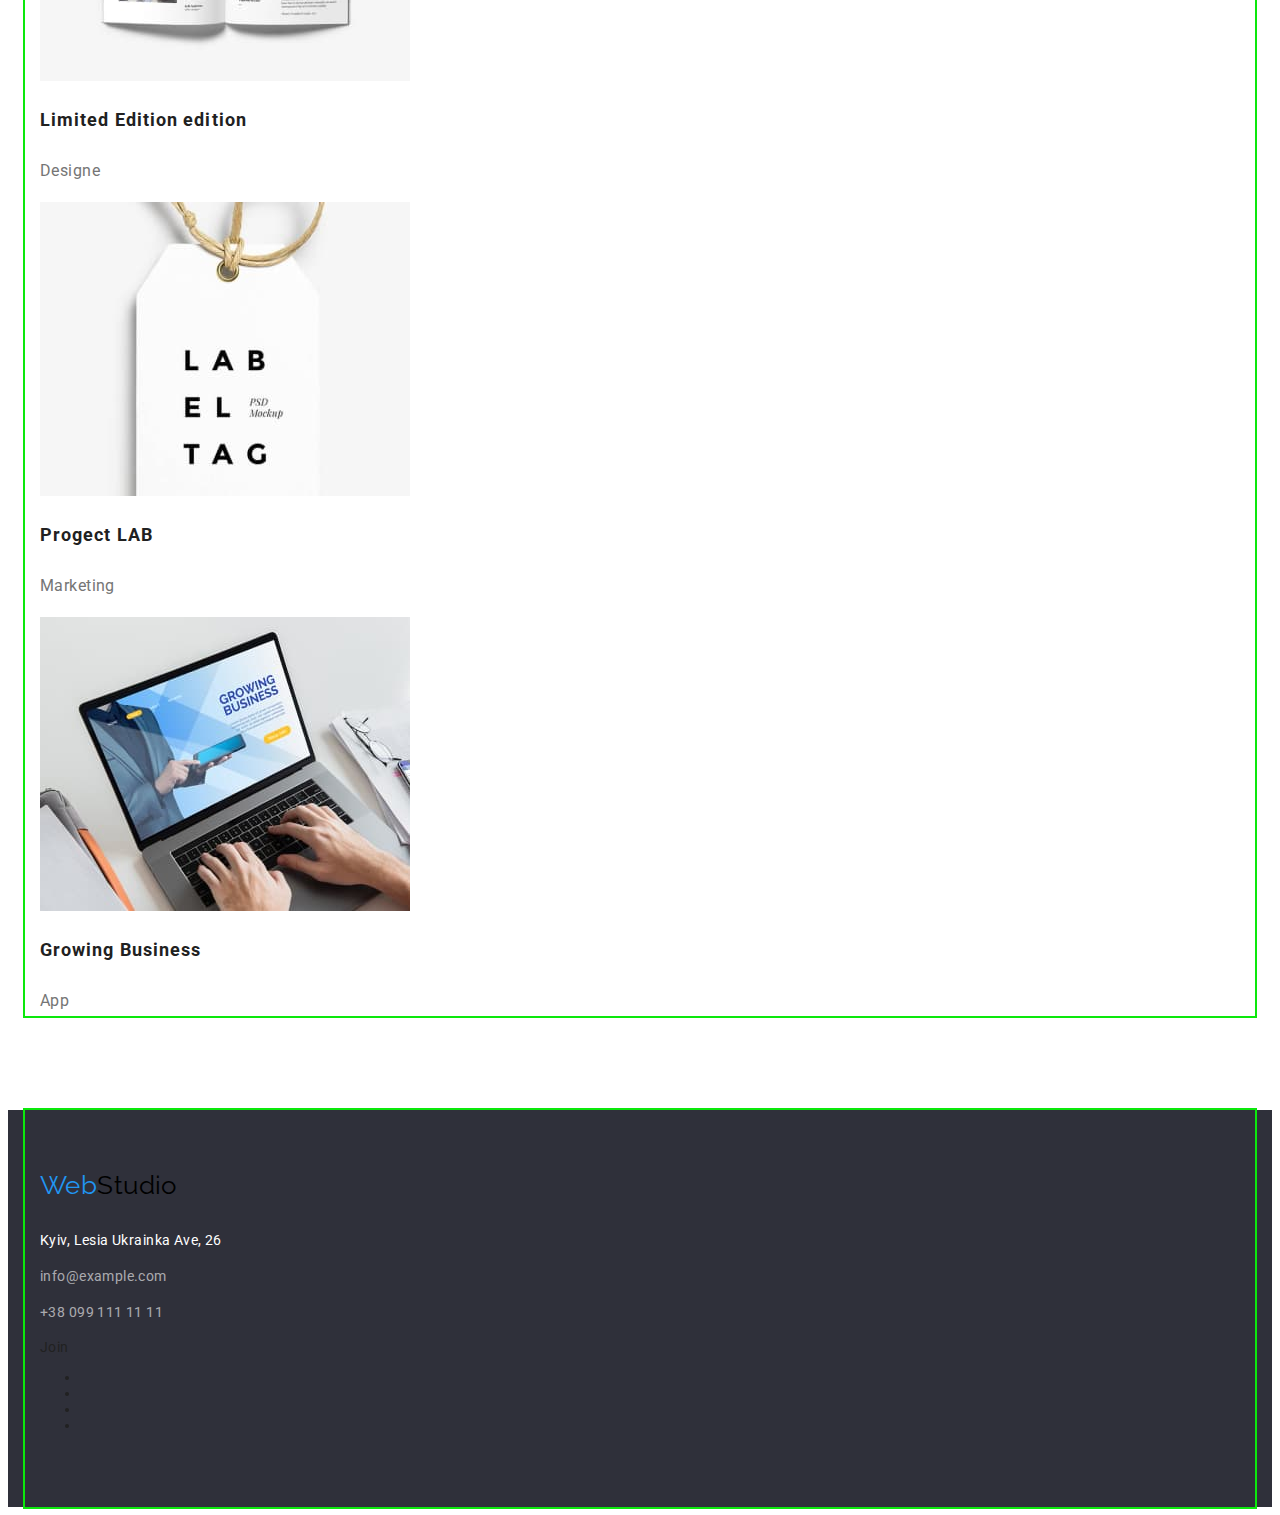
==== commit 474e0f09: "Fix all margins, paddings and add container" ====
--- a/portfolio.html
+++ b/portfolio.html
@@ -6,163 +6,172 @@
   <meta name="viewport" content="width=device-width, initial-scale=1.0">
   <title>markup-hw-02</title>
 
-  <link rel="stylesheet" href="./css/styles.css">
   <link rel="preconnect" href="https://fonts.googleapis.com">
   <link rel="preconnect" href="https://fonts.gstatic.com" crossorigin>
   <link href="https://fonts.googleapis.com/css2?family=Raleway:wght@700&family=Roboto:wght@400;500;700;900&display=swap"
     rel="stylesheet">
+  
+  <link rel="stylesheet" href="https://cdnjs.cloudflare.com/ajax/libs/modern-normalize/1.1.0/modern-normalize.min.css"
+    integrity="sha512-wpPYUAdjBVSE4KJnH1VR1HeZfpl1ub8YT/NKx4PuQ5NmX2tKuGu6U/JRp5y+Y8XG2tV+wKQpNHVUX03MfMFn9Q=="
+    crossorigin="anonymous" referrerpolicy="no-referrer">
+  
+  <link rel="stylesheet" href="./css/styles.css">
 </head>
 
 <body>
 
   <header class="header">
-    <nav>
-      <a href="" class="logo"><span class="logo-accent">Web</span>Studio</a>
+    <div class="container">
+      <nav>
+        <a href="" class="logo"><span class="logo-accent">Web</span>Studio</a>
   
-      <ul class="header-nav list">
+        <ul class="header-nav list">
+          <li>
+            <a href="./index.html" class="header-nav-link">Studio</a>
+          </li>
+          <li>
+            <a href="./portfolio.html" class="header-nav-link active">Portfolio</a>
+          </li>
+          <li>
+            <a href="" class="header-nav-link">Contacts</a>
+          </li>
+        </ul>
+      </nav>
+  
+      <ul class="header-contacts list">
         <li>
-          <a href="./index.html" class="header-nav-link">Studio</a>
+          <a href="mailto:info@devstudio.com" class="header-contacts-link">info@devstudio.com</a>
         </li>
         <li>
-          <a href="./portfolio.html" class="header-nav-link">Portfolio</a>
-        </li>
-        <li>
-          <a href="" class="header-nav-link">Contacts</a>
+          <a href="tel:+380961111111" class="header-contacts-link">+38 096 111 11 11</a>
         </li>
       </ul>
-    </nav>
-  
-    <ul class="header-contacts list">
-      <li>
-        <a href="mailto:info@devstudio.com" class="header-contacts-link">info@devstudio.com</a>
-      </li>
-      <li>
-        <a href="tel:+380961111111" class="header-contacts-link">+38 096 111 11 11</a>
-      </li>
-    </ul>
+    </div>
   </header>
 
   <main>
-    <h1 class="hidden">Portfolio</h1>
+    <!-- <h1 class="hidden">Portfolio</h1> -->
   
-    <section class="filter">
-      <h2 class="hidden">Filter of works</h2>
-      <ul class="filter-list list">
-        <li>
-          <button type="button" class="filter-list-button">All</button>
-        </li>
-        <li>
-          <button type="button" class="filter-list-button">Websites</button>
-        </li>
-        <li>
-          <button type="button" class="filter-list-button">Additions</button>
-        </li>
-        <li>
-          <button type="button" class="filter-list-button">Designe</button>
-        </li>
-        <li>
-          <button type="button" class="filter-list-button">Marketing</button>
-        </li>
-      </ul>
-    </section>
-
-    <section>
-      <ul class="list">
-        <li>
-          <a href="" class="portfolio-link">
-            <img src="./img/portfolio/tech.jpg" alt="the promo site on a laptop" width="370">
-            <h3 class="portfolio-link-title">Techcrack</h3>
-            <p class="portfolio-link-descr">Website</p>
-          </a>
-        </li>
-
-        <li>
-          <a href="" class="portfolio-link">
-            <img src="./img/portfolio/new-orleans.jpg" alt="two basketball players" width="370">
-            <h3 class="portfolio-link-title">Poster New Orlean vs Golden Star</h3>
-            <p class="portfolio-link-descr">Designe</p>
-          </a>
-        </li>
-
-        <li>
-          <a href="" class="portfolio-link">
-            <img src="./img/portfolio/seafood.jpg" alt="the logo seafood restaurant" width="370">
-            <h3 class="portfolio-link-title">Restaurant Seafood</h3>
-            <p class="portfolio-link-descr">App</p>
-          </a>
-        </li>
-
-        <li>
-          <a href="" class="portfolio-link">
-            <img src="./img/portfolio/prime.jpg" alt="headphones" width="370">
-            <h3 class="portfolio-link-title">Progect Prime</h3>
-            <p class="portfolio-link-descr">Marketing</p>
-          </a>
-        </li>
-
-        <li>
-          <a href="" class="portfolio-link">
-            <img src="./img/portfolio/boxes.jpg" alt="two boxes" width="370">
-            <h3 class="portfolio-link-title">Progect Boxes</h3>
-            <p class="portfolio-link-descr">App</p>
-          </a>
-        </li>
-
-        <li>
-          <a href="" class="portfolio-link">
-            <img src="./img/portfolio/inspiration.jpg" alt="the site on a monitor screen" width="370">
-            <h3 class="portfolio-link-title">Inspiration has no Borders</h3>
-            <p class="portfolio-link-descr">Website</p>
-          </a>
-        </li>
-
-        <li>
-          <a href="" class="portfolio-link">
-            <img src="./img/portfolio/limited-edition.jpg" alt="an opened magazine" width="370">
-            <h3 class="portfolio-link-title">Limited Edition edition</h3>
-            <p class="portfolio-link-descr">Designe</p>
-          </a>
-        </li>
-
-        <li>
-          <a href="" class="portfolio-link">
-            <img src="./img/portfolio/lab.jpg" alt="a label with the logo" width="370">
-            <h3 class="portfolio-link-title">Progect LAB</h3>
-            <p class="portfolio-link-descr">Marketing</p>
-          </a>
-        </li>
-
-        <li>
-          <a href="" class="portfolio-link">
-            <img src="./img/portfolio/growing-business.jpg" alt="heands that print on a laptop" width="370">
-            <h3 class="portfolio-link-title">Growing Business</h3>
-            <p class="portfolio-link-descr">App</p>
-          </a>
-        </li>        
-      </ul>
+    <section class="portfolio">
+      <!-- <h2 class="hidden">Filter of works</h2> -->
+      <div class="container">
+        <ul class="portfolio-filter list">
+          <li>
+            <button type="button" class="portfolio-filter-button">All</button>
+          </li>
+          <li>
+            <button type="button" class="portfolio-filter-button">Websites</button>
+          </li>
+          <li>
+            <button type="button" class="portfolio-filter-button">Additions</button>
+          </li>
+          <li>
+            <button type="button" class="portfolio-filter-button">Design</button>
+          </li>
+          <li>
+            <button type="button" class="portfolio-filter-button">Marketing</button>
+          </li>
+        </ul>
+        
+        <ul class="portfolio list">
+          <li>
+            <a href="" class="portfolio-link">
+              <img src="./img/portfolio/tech.jpg" alt="the promo site on a laptop" width="370">
+              <h3 class="portfolio-link-title">Techcrack</h3>
+              <p class="portfolio-link-descr">Website</p>
+            </a>
+          </li>
+        
+          <li>
+            <a href="" class="portfolio-link">
+              <img src="./img/portfolio/new-orleans.jpg" alt="two basketball players" width="370">
+              <h3 class="portfolio-link-title">Poster New Orlean vs Golden Star</h3>
+              <p class="portfolio-link-descr">Designe</p>
+            </a>
+          </li>
+        
+          <li>
+            <a href="" class="portfolio-link">
+              <img src="./img/portfolio/seafood.jpg" alt="the logo seafood restaurant" width="370">
+              <h3 class="portfolio-link-title">Restaurant Seafood</h3>
+              <p class="portfolio-link-descr">App</p>
+            </a>
+          </li>
+        
+          <li>
+            <a href="" class="portfolio-link">
+              <img src="./img/portfolio/prime.jpg" alt="headphones" width="370">
+              <h3 class="portfolio-link-title">Progect Prime</h3>
+              <p class="portfolio-link-descr">Marketing</p>
+            </a>
+          </li>
+        
+          <li>
+            <a href="" class="portfolio-link">
+              <img src="./img/portfolio/boxes.jpg" alt="two boxes" width="370">
+              <h3 class="portfolio-link-title">Progect Boxes</h3>
+              <p class="portfolio-link-descr">App</p>
+            </a>
+          </li>
+        
+          <li>
+            <a href="" class="portfolio-link">
+              <img src="./img/portfolio/inspiration.jpg" alt="the site on a monitor screen" width="370">
+              <h3 class="portfolio-link-title">Inspiration has no Borders</h3>
+              <p class="portfolio-link-descr">Website</p>
+            </a>
+          </li>
+        
+          <li>
+            <a href="" class="portfolio-link">
+              <img src="./img/portfolio/limited-edition.jpg" alt="an opened magazine" width="370">
+              <h3 class="portfolio-link-title">Limited Edition edition</h3>
+              <p class="portfolio-link-descr">Designe</p>
+            </a>
+          </li>
+        
+          <li>
+            <a href="" class="portfolio-link">
+              <img src="./img/portfolio/lab.jpg" alt="a label with the logo" width="370">
+              <h3 class="portfolio-link-title">Progect LAB</h3>
+              <p class="portfolio-link-descr">Marketing</p>
+            </a>
+          </li>
+        
+          <li>
+            <a href="" class="portfolio-link">
+              <img src="./img/portfolio/growing-business.jpg" alt="heands that print on a laptop" width="370">
+              <h3 class="portfolio-link-title">Growing Business</h3>
+              <p class="portfolio-link-descr">App</p>
+            </a>
+          </li>
+        </ul>
+      </div>
     </section>
 
 
   </main>
 
   <footer class="footer">
-    <div class="footer-contacts">
-      <a href="" class="logo"><span class="logo-accent">Web</span>Studio</a>
-      <address>
-        <a href="" class="footer-contacts-adress">Kyiv, Lesia Ukrainka Ave, 26</a>
-        <a href="mailto:info@example.com" class="footer-contacts-link">info@example.com</a>
-        <a href="tel:+380991111111" class="footer-contacts-link">+38 099 111 11 11</a>
-      </address>
-    </div>
-
-    <div>
-      <p>Join</p>
-      <ul>
-        <li><a href=""></a></li>
-        <li><a href=""></a></li>
-        <li><a href=""></a></li>
-        <li><a href=""></a></li>
-      </ul>
+    <div class="container">
+      <div class="footer-contacts">
+        <a href="" class="logo"><span class="logo-accent">Web</span>Studio</a>
+        <address>
+          <a href="" class="footer-contacts-adress">Kyiv, Lesia Ukrainka Ave, 26</a>
+          <a href="mailto:info@example.com" class="footer-contacts-link">info@example.com</a>
+          <a href="tel:+380991111111" class="footer-contacts-link">+38 099 111 11 11</a>
+        </address>
+      </div>
+  
+      <div>
+        <p>Join</p>
+        <ul>
+          <li><a href=""></a></li>
+          <li><a href=""></a></li>
+          <li><a href=""></a></li>
+          <li><a href=""></a></li>
+        </ul>
+      </div>
     </div>
   </footer>
 
--- a/css/styles.css
+++ b/css/styles.css
@@ -13,6 +13,12 @@
   color: #212121;
   background-color: var(--primary-white-color);
 }
+.container {
+  width: 1200px;
+  padding: 0 15px;
+  margin: 0 auto;  
+  outline: 2px solid rgb(12, 232, 12);
+}
 
 .logo {
   font-family: "Raleway", sans-serif;
@@ -27,13 +33,19 @@
 }
 
 .list {
+  padding: 0;
+  margin: 0;
   list-style: none;
 }
 
 .hidden {
+  margin: 0;
   visibility: hidden;
 }
 
+.active {
+  color: var(--accent-color);
+}
 
 
 /* Studio page */
@@ -53,6 +65,7 @@
 .header-nav-link {
   color: #212121;
   text-decoration: none;
+
 }
 
 .header-nav-link:hover,
@@ -64,6 +77,7 @@
   font-weight: 500;
   line-height: 1.14;
   letter-spacing: 0.02em;
+  margin: 0;  
 }
 
 .header-contacts-link {
@@ -80,45 +94,64 @@
 
 .hero {
   background-color: #2f303a;
+  text-align: center;
+  margin-bottom: 94px;
 }
 
 .hero-title {
   font-weight: 900;
   font-size: 44px;
-  line-height: 1.36;
-  text-align: center;
+  line-height: 1.36;  
   letter-spacing: 0.06em;
   text-transform: uppercase;
   color: var(--primary-white-color);
+  margin-top: 0;
+  margin-bottom: 30px;
 }
 
 .hero-button {
   font-family: "Roboto", sans-serif;
   font-weight: 700;
   font-size: 16px;
-  line-height: 1.88;
+  line-height: 1.88;  
   text-align: center;
   letter-spacing: 0.06em;
   color: var(--primary-white-color);
   background-color: var(--accent-color);
   border-style: none;
+  box-shadow: 0px 4px 4px rgba(0, 0, 0, 0.15);
+  border-radius: 4px;
   cursor: pointer;
+  padding: 10px 32px;
+  min-width: 216px;
 }
 
 /* features */
+
+.features {
+  margin-bottom: 94px;  
+}
 
 .features-list-title {
   font-weight: 700;
   line-height: 1.14;
   text-transform: uppercase;
+  margin-top: 0;
+  margin-bottom: 10px;
 }
 
 .features-list-descr {
   line-height: 1.71;
   color: var(--primary-text-color);
+  margin-top: 0;
+  margin-bottom: 0;
 }
 
 /* services */
+
+.services {
+  margin-bottom: 94px;
+}
 
 .services-title,
 .team-title {
@@ -126,18 +159,34 @@
   font-size: 36px;
   line-height: 1.17;
   text-align: center;
+  margin-top: 0;
+  margin-bottom: 50px;
 }
 
 /* team */
 
 .team {
-  background-color: #f5f4fa;
-}
-
-/* .team-list */
-
-.team-list-link {
-  text-decoration: none;
+  background-color: #f5f4fa;  
+}
+
+.team .container {
+  padding: 94px 15px;
+}
+
+.team-list {
+  width: 270px;
+  background: var(--primary-white-color);
+  box-shadow: 0px 1px 3px rgba(0, 0, 0, 0.12), 0px 1px 1px rgba(0, 0, 0, 0.14), 0px 2px 1px rgba(0, 0, 0, 0.2);
+  border-radius: 0px 0px 4px 4px;
+}
+
+.team-list-link {  
+  text-decoration: none;  
+}
+
+.team-list-link .photo {  
+  display: block;
+  margin-bottom: 30px;
 }
 
 .team-list-link-title {
@@ -146,6 +195,8 @@
   line-height: 1.19;
   text-align: center;
   color: #212121;
+  margin-top: 0;  
+  margin-bottom: 10px;
 }
 
 .team-list-link-descr {
@@ -153,28 +204,41 @@
   line-height: 1.19;
   text-align: center;
   color: var(--primary-text-color);
+  margin-top: 0;
+  margin-bottom: 16px;
 }
 
 .footer {
   background: #2F303A;
 }
 
+.footer .container {
+  padding: 60px 15px;  
+}
+
+.footer-contacts .logo {
+  display: block;
+  margin-bottom: 28px;
+}
 /* .footer-contacts */
 
 .footer-contacts-adress {
+  display: inline-block;
   font-style: normal;
   font-size: 14px;
   line-height: 1.71;
   color: var(--primary-white-color);
-  text-decoration: none;
+  text-decoration: none;  
 }
 
 .footer-contacts-link {
+  display: block;
   font-style: normal;
   font-size: 14px;
   line-height: 1.71;
   color: rgba(255, 255, 255, 0.6);
   text-decoration: none;
+  margin-top: 12px;
 }
 
 .footer-contacts-link:hover,
@@ -186,8 +250,15 @@
 
 /* Portfolio page */
 
-/* filter */
-.filter-list-button {
+.portfolio {
+  margin: 94px 0;
+}
+
+.portfolio-filter {
+  margin-bottom: 50px;
+}
+
+.portfolio-filter-button {
   font-family: "Roboto", sans-serif;
   font-weight: 500;
   font-size: 16px;
@@ -197,27 +268,31 @@
   background: #F5F4FA;
   border: none;
   cursor: pointer;
-}
-
-.filter-list-button:hover {
+  min-width: 67px;
+  border-radius: 4px;
+  padding: 6px 22px;  
+}
+
+.portfolio-filter-button:hover {
   color: var(--primary-white-color);
   background-color: var(--accent-color);
+  box-shadow: 0px 3px 1px rgba(0, 0, 0, 0.1), 0px 1px 2px rgba(0, 0, 0, 0.08), 0px 2px 2px rgba(0, 0, 0, 0.12);
 }
 
 /* portfolio */
 
-.list .portfolio-link {
-  text-decoration: none;
-}
-
-.list .portfolio-link-title {
+.portfolio-link {
+  text-decoration: none;
+}
+
+.portfolio-link-title {
   font-size: 18px;
   line-height: 2;
   letter-spacing: 0.06em;
   color: #212121;
 }
 
-.list .portfolio-link-descr {
+.portfolio-link-descr {
   font-size: 16px;
   line-height: 1.88;
   color: var(--primary-text-color);
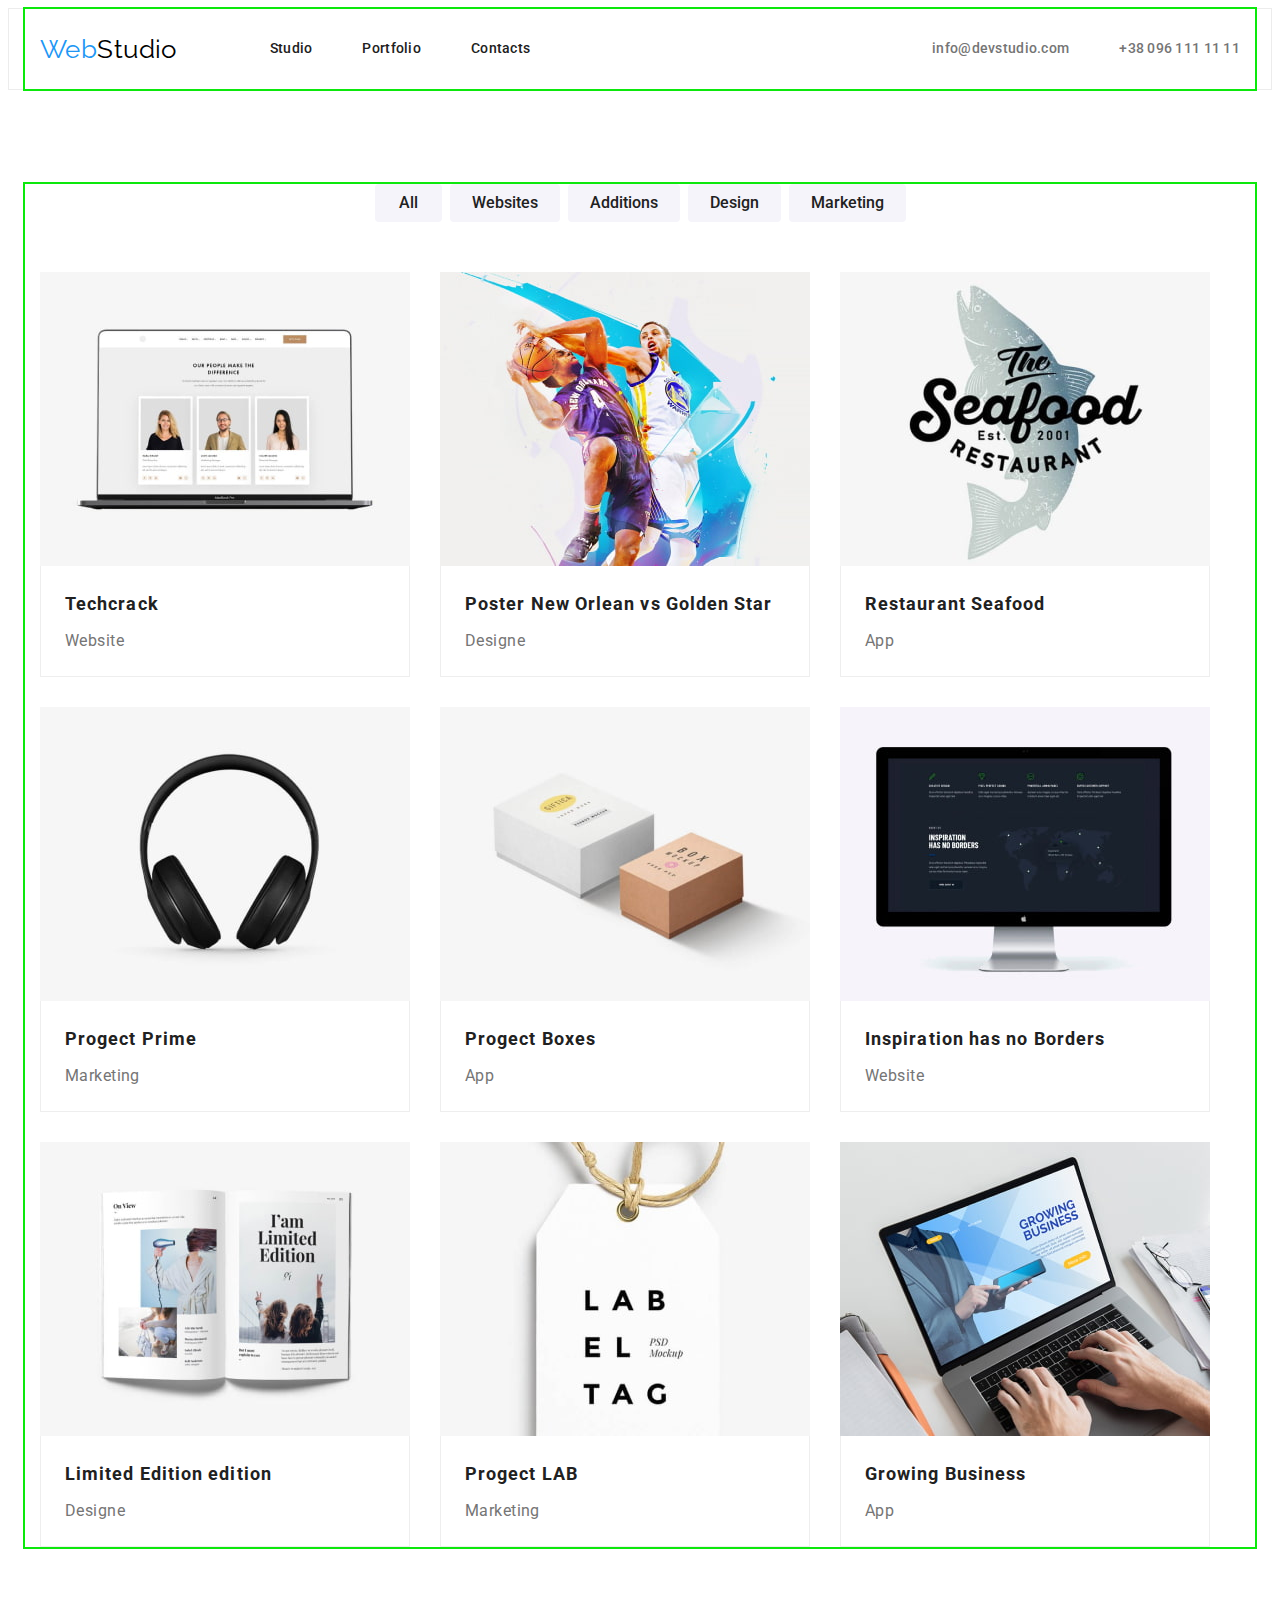
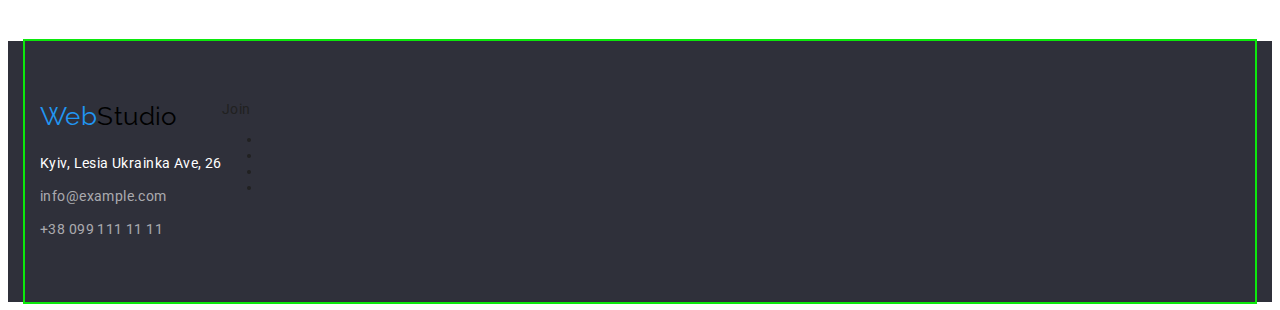
==== commit 9874ba7f: "Add flexbox" ====
--- a/portfolio.html
+++ b/portfolio.html
@@ -21,29 +21,30 @@
 <body>
 
   <header class="header">
-    <div class="container">
+    <div class="main-nav container">
+  
+      <a href="" class="logo"><span class="logo-accent">Web</span>Studio</a>
+  
       <nav>
-        <a href="" class="logo"><span class="logo-accent">Web</span>Studio</a>
-  
-        <ul class="header-nav list">
-          <li>
-            <a href="./index.html" class="header-nav-link">Studio</a>
-          </li>
-          <li>
-            <a href="./portfolio.html" class="header-nav-link active">Portfolio</a>
-          </li>
-          <li>
-            <a href="" class="header-nav-link">Contacts</a>
+        <ul class="nav list">
+          <li class="nav-item">
+            <a href="./index.html" class="nav-item-link">Studio</a>
+          </li>
+          <li class="nav-item">
+            <a href="./portfolio.html" class="nav-item-link active">Portfolio</a>
+          </li>
+          <li class="nav-item">
+            <a href="" class="nav-item-link">Contacts</a>
           </li>
         </ul>
       </nav>
   
-      <ul class="header-contacts list">
-        <li>
-          <a href="mailto:info@devstudio.com" class="header-contacts-link">info@devstudio.com</a>
+      <ul class="contacts list">
+        <li class="contacts-item">
+          <a href="mailto:info@devstudio.com" class="contacts-item-link">info@devstudio.com</a>
         </li>
-        <li>
-          <a href="tel:+380961111111" class="header-contacts-link">+38 096 111 11 11</a>
+        <li class="contacts-item">
+          <a href="tel:+380961111111" class="contacts-item-link">+38 096 111 11 11</a>
         </li>
       </ul>
     </div>
@@ -52,114 +53,155 @@
   <main>
     <!-- <h1 class="hidden">Portfolio</h1> -->
   
-    <section class="portfolio">
+    <section class="section">
       <!-- <h2 class="hidden">Filter of works</h2> -->
-      <div class="container">
-        <ul class="portfolio-filter list">
-          <li>
-            <button type="button" class="portfolio-filter-button">All</button>
-          </li>
-          <li>
-            <button type="button" class="portfolio-filter-button">Websites</button>
-          </li>
-          <li>
-            <button type="button" class="portfolio-filter-button">Additions</button>
-          </li>
-          <li>
-            <button type="button" class="portfolio-filter-button">Design</button>
-          </li>
-          <li>
-            <button type="button" class="portfolio-filter-button">Marketing</button>
-          </li>
-        </ul>
-        
+      <div class="portfolio-page container">
+        <ul class="filter-list list">
+
+          <li class="filter-list-item">
+            <button type="button" class="button">All</button>
+          </li>
+
+          <li class="filter-list-item">
+            <button type="button" class="button">Websites</button>
+          </li>
+
+          <li class="filter-list-item">
+            <button type="button" class="button">Additions</button>
+          </li>
+
+          <li class="filter-list-item">
+            <button type="button" class="button">Design</button>
+          </li>
+
+          <li class="filter-list-item">
+            <button type="button" class="button">Marketing</button>
+          </li>
+        </ul>   
+
+
+      
         <ul class="portfolio list">
-          <li>
-            <a href="" class="portfolio-link">
-              <img src="./img/portfolio/tech.jpg" alt="the promo site on a laptop" width="370">
-              <h3 class="portfolio-link-title">Techcrack</h3>
-              <p class="portfolio-link-descr">Website</p>
-            </a>
-          </li>
-        
-          <li>
-            <a href="" class="portfolio-link">
-              <img src="./img/portfolio/new-orleans.jpg" alt="two basketball players" width="370">
-              <h3 class="portfolio-link-title">Poster New Orlean vs Golden Star</h3>
-              <p class="portfolio-link-descr">Designe</p>
-            </a>
-          </li>
-        
-          <li>
-            <a href="" class="portfolio-link">
-              <img src="./img/portfolio/seafood.jpg" alt="the logo seafood restaurant" width="370">
-              <h3 class="portfolio-link-title">Restaurant Seafood</h3>
-              <p class="portfolio-link-descr">App</p>
-            </a>
-          </li>
-        
-          <li>
-            <a href="" class="portfolio-link">
-              <img src="./img/portfolio/prime.jpg" alt="headphones" width="370">
-              <h3 class="portfolio-link-title">Progect Prime</h3>
-              <p class="portfolio-link-descr">Marketing</p>
-            </a>
-          </li>
-        
-          <li>
-            <a href="" class="portfolio-link">
-              <img src="./img/portfolio/boxes.jpg" alt="two boxes" width="370">
-              <h3 class="portfolio-link-title">Progect Boxes</h3>
-              <p class="portfolio-link-descr">App</p>
-            </a>
-          </li>
-        
-          <li>
-            <a href="" class="portfolio-link">
-              <img src="./img/portfolio/inspiration.jpg" alt="the site on a monitor screen" width="370">
-              <h3 class="portfolio-link-title">Inspiration has no Borders</h3>
-              <p class="portfolio-link-descr">Website</p>
-            </a>
-          </li>
-        
-          <li>
-            <a href="" class="portfolio-link">
-              <img src="./img/portfolio/limited-edition.jpg" alt="an opened magazine" width="370">
-              <h3 class="portfolio-link-title">Limited Edition edition</h3>
-              <p class="portfolio-link-descr">Designe</p>
-            </a>
-          </li>
-        
-          <li>
-            <a href="" class="portfolio-link">
-              <img src="./img/portfolio/lab.jpg" alt="a label with the logo" width="370">
-              <h3 class="portfolio-link-title">Progect LAB</h3>
-              <p class="portfolio-link-descr">Marketing</p>
-            </a>
-          </li>
-        
-          <li>
-            <a href="" class="portfolio-link">
-              <img src="./img/portfolio/growing-business.jpg" alt="heands that print on a laptop" width="370">
-              <h3 class="portfolio-link-title">Growing Business</h3>
-              <p class="portfolio-link-descr">App</p>
+          <li class="portfolio-item">
+            <a href="" class="portfolio-item-link">
+              <img src="./img/portfolio/tech.jpg" alt="the promo site on a laptop" width="370" class="img">
+              
+              <div class="portfolio-item-link-title">
+                <h3 class="title">Techcrack</h3>
+                <p class="descr">Website</p>
+              </div>
+
+            </a>
+          </li>
+        
+          <li class="portfolio-item">
+            <a href="" class="portfolio-item-link">
+              <img src="./img/portfolio/new-orleans.jpg" alt="two basketball players" width="370" class="img">
+              
+              <div class="portfolio-item-link-title">
+                <h3 class="title">Poster New Orlean vs Golden Star</h3>
+                <p class="descr">Designe</p>
+              </div>
+
+            </a>
+          </li>
+        
+          <li class="portfolio-item">
+            <a href="" class="portfolio-item-link">
+              <img src="./img/portfolio/seafood.jpg" alt="the logo seafood restaurant" width="370" class="img">
+              
+              <div class="portfolio-item-link-title">
+                <h3 class="title">Restaurant Seafood</h3>
+                <p class="descr">App</p>
+              </div>
+
+            </a>
+          </li>
+        
+          <li class="portfolio-item">
+            <a href="" class="portfolio-item-link">
+              <img src="./img/portfolio/prime.jpg" alt="headphones" width="370" class="img">
+              
+              <div class="portfolio-item-link-title">
+                <h3 class="title">Progect Prime</h3>
+                <p class="descr">Marketing</p>
+              </div>
+
+            </a>
+          </li>
+        
+          <li class="portfolio-item">
+            <a href="" class="portfolio-item-link">
+              <img src="./img/portfolio/boxes.jpg" alt="two boxes" width="370" class="img">
+              
+              <div class="portfolio-item-link-title">
+                <h3 class="title">Progect Boxes</h3>
+                <p class="descr">App</p>
+              </div>
+
+            </a>
+          </li>
+        
+          <li class="portfolio-item">
+            <a href="" class="portfolio-item-link">
+              <img src="./img/portfolio/inspiration.jpg" alt="the site on a monitor screen" width="370" class="img">
+              
+              <div class="portfolio-item-link-title">
+                <h3 class="title">Inspiration has no Borders</h3>
+                <p class="descr">Website</p>
+              </div>
+
+            </a>
+          </li>
+        
+          <li class="portfolio-item">
+            <a href="" class="portfolio-item-link">
+              <img src="./img/portfolio/limited-edition.jpg" alt="an opened magazine" width="370" class="img">
+              
+              <div class="portfolio-item-link-title">
+                <h3 class="title">Limited Edition edition</h3>
+                <p class="descr">Designe</p>
+              </div>
+
+            </a>
+          </li>
+        
+          <li class="portfolio-item">
+            <a href="" class="portfolio-item-link">
+              <img src="./img/portfolio/lab.jpg" alt="a label with the logo" width="370" class="img">
+              
+              <div class="portfolio-item-link-title">
+                <h3 class="title">Progect LAB</h3>
+                <p class="descr">Marketing</p>
+              </div>
+
+            </a>
+          </li>
+        
+          <li class="portfolio-item">
+            <a href="" class="portfolio-item-link">
+              <img src="./img/portfolio/growing-business.jpg" alt="heands that print on a laptop" width="370" class="img">
+              
+              <div class="portfolio-item-link-title">
+                <h3 class="title">Growing Business</h3>
+                <p class="descr">App</p>
+              </div>
+
             </a>
           </li>
         </ul>
       </div>
     </section>
-
-
   </main>
 
   <footer class="footer">
-    <div class="container">
-      <div class="footer-contacts">
+    <div class="footer-page container">
+      <div class="footer-page-contacts">
         <a href="" class="logo"><span class="logo-accent">Web</span>Studio</a>
         <address>
-          <a href="" class="footer-contacts-adress">Kyiv, Lesia Ukrainka Ave, 26</a>
-          <a href="mailto:info@example.com" class="footer-contacts-link">info@example.com</a>
-          <a href="tel:+380991111111" class="footer-contacts-link">+38 099 111 11 11</a>
+          <a href="" class="footer-page-contacts-adress">Kyiv, Lesia Ukrainka Ave, 26</a>
+          <a href="mailto:info@example.com" class="footer-page-contacts-link">info@example.com</a>
+          <a href="tel:+380991111111" class="footer-page-contacts-link">+38 099 111 11 11</a>
         </address>
       </div>
   
--- a/css/styles.css
+++ b/css/styles.css
@@ -2,7 +2,6 @@
   --primary-text-color: #757575;
   --accent-color: #2196f3;
   --primary-white-color: #ffffff;
-
 }
 
 body {
@@ -13,11 +12,31 @@
   color: #212121;
   background-color: var(--primary-white-color);
 }
+
+/* utilities */
+
 .container {
   width: 1200px;
+  margin: 0 auto;
   padding: 0 15px;
-  margin: 0 auto;  
+
   outline: 2px solid rgb(12, 232, 12);
+}
+
+.section {
+  padding-top: 94px;
+  padding-bottom: 94px;
+}
+
+.list {
+  margin: 0;
+  padding: 0;
+  list-style: none;
+}
+
+p {
+  margin: 0;
+  padding: 0;
 }
 
 .logo {
@@ -32,10 +51,8 @@
   color: var(--accent-color);
 }
 
-.list {
-  padding: 0;
-  margin: 0;
-  list-style: none;
+.img {
+  display: block;
 }
 
 .hidden {
@@ -47,198 +64,269 @@
   color: var(--accent-color);
 }
 
-
 /* Studio page */
 
 /* header */
 
 .header {
   background-color: var(--primary-white-color);
-}
-
-.header-nav {
+  border: 1px solid #ececec;
+}
+
+.main-nav {
+  display: flex;
+  align-items: center;
+}
+
+.nav {
+  display: flex;
+  margin-left: 93px;
+
   font-weight: 500;
   line-height: 1.14;
   letter-spacing: 0.02em;
 }
 
-.header-nav-link {
+.nav-item:not(:first-child) {
+  margin-left: 50px;
+}
+
+.nav-item-link {
+  display: block;
+  padding-top: 32px;
+  padding-bottom: 32px;
+
   color: #212121;
   text-decoration: none;
-
-}
-
-.header-nav-link:hover,
-.header-nav-link:focus {
+}
+
+.nav-item-link:hover,
+.nav-item-link:focus {
   color: var(--accent-color);
 }
 
-.header-contacts {
+.contacts {
+  display: flex;
+  margin-left: auto;
+
   font-weight: 500;
   line-height: 1.14;
   letter-spacing: 0.02em;
-  margin: 0;  
-}
-
-.header-contacts-link {
+}
+
+.contacts-item:not(:first-child) {
+  margin-left: 50px;
+}
+
+.contacts-item-link {
+  display: block;
+  padding-top: 32px;
+  padding-bottom: 32px;
+
   color: var(--primary-text-color);
   text-decoration: none;
 }
 
-.header-contacts-link:hover,
-.header-contacts-link:focus {
+.contacts-item-link:hover,
+.contacts-item-link:focus {
   color: var(--accent-color);
 }
 
 /* hero */
 
 .hero {
+  text-align: center;
   background-color: #2f303a;
-  text-align: center;
-  margin-bottom: 94px;
 }
 
 .hero-title {
+  margin-top: 0;
+  margin-bottom: 30px;
+
   font-weight: 900;
   font-size: 44px;
-  line-height: 1.36;  
+  line-height: 1.36;
   letter-spacing: 0.06em;
   text-transform: uppercase;
   color: var(--primary-white-color);
-  margin-top: 0;
-  margin-bottom: 30px;
 }
 
 .hero-button {
+  min-width: 216px;
+  padding: 10px 32px;
+
   font-family: "Roboto", sans-serif;
   font-weight: 700;
   font-size: 16px;
-  line-height: 1.88;  
+  line-height: 1.88;
   text-align: center;
   letter-spacing: 0.06em;
   color: var(--primary-white-color);
+
   background-color: var(--accent-color);
   border-style: none;
   box-shadow: 0px 4px 4px rgba(0, 0, 0, 0.15);
   border-radius: 4px;
   cursor: pointer;
-  padding: 10px 32px;
-  min-width: 216px;
 }
 
 /* features */
 
-.features {
-  margin-bottom: 94px;  
-}
-
-.features-list-title {
+.features-list {
+  display: flex;
+  flex-wrap: wrap;
+  column-gap: 30px;
+  align-items: flex-start;
+}
+
+.features-list-item {
+  flex-basis: calc((100% - 3 * 30px) / 4);
+}
+
+.features-list-item-title {
+  margin-top: 0;
+  margin-bottom: 10px;
+
   font-weight: 700;
   line-height: 1.14;
   text-transform: uppercase;
-  margin-top: 0;
-  margin-bottom: 10px;
-}
-
-.features-list-descr {
+}
+
+.features-list-item-descr {
   line-height: 1.71;
   color: var(--primary-text-color);
-  margin-top: 0;
-  margin-bottom: 0;
 }
 
 /* services */
 
-.services {
-  margin-bottom: 94px;
+.services.section {
+  padding-top: 0;
 }
 
 .services-title,
-.team-title {
+.team-title,
+.customers-title {
+  margin-top: 0;
+  margin-bottom: 50px;
+
   font-weight: 700;
   font-size: 36px;
   line-height: 1.17;
   text-align: center;
-  margin-top: 0;
-  margin-bottom: 50px;
+}
+
+.services-list {
+  display: flex;
+  flex-wrap: wrap;
+  column-gap: 30px;
+}
+
+.services-list-item {
+  flex-basis: calc((100% - 2 * 30px) / 3);
 }
 
 /* team */
 
 .team {
-  background-color: #f5f4fa;  
-}
-
-.team .container {
-  padding: 94px 15px;
+  background-color: #f5f4fa;
 }
 
 .team-list {
-  width: 270px;
+  display: flex;
+  flex-wrap: wrap;
+  column-gap: 30px;
+}
+
+.team-list-item {
+  flex-basis: calc((100% - 3 * 30px) / 4);
+
   background: var(--primary-white-color);
-  box-shadow: 0px 1px 3px rgba(0, 0, 0, 0.12), 0px 1px 1px rgba(0, 0, 0, 0.14), 0px 2px 1px rgba(0, 0, 0, 0.2);
+  box-shadow: 0px 1px 3px rgba(0, 0, 0, 0.12), 0px 1px 1px rgba(0, 0, 0, 0.14),
+    0px 2px 1px rgba(0, 0, 0, 0.2);
   border-radius: 0px 0px 4px 4px;
 }
 
-.team-list-link {  
-  text-decoration: none;  
-}
-
-.team-list-link .photo {  
-  display: block;
+.team-list-link {
+  text-decoration: none;
+}
+
+.team-list-link .img {
   margin-bottom: 30px;
 }
 
 .team-list-link-title {
+  margin-top: 0;
+  margin-bottom: 10px;
+
   font-weight: 500;
   font-size: 16px;
   line-height: 1.19;
   text-align: center;
   color: #212121;
-  margin-top: 0;  
-  margin-bottom: 10px;
 }
 
 .team-list-link-descr {
+  margin-top: 0;
+  margin-bottom: 16px;
+
   font-size: 16px;
   line-height: 1.19;
   text-align: center;
   color: var(--primary-text-color);
-  margin-top: 0;
-  margin-bottom: 16px;
-}
+}
+
+/* regular customers */
+
+.customers-list {
+  display: flex;
+  flex-wrap: wrap;
+  column-gap: 30px;
+}
+
+.customers-list-item {
+  flex-basis: calc((100% - 5 * 30px) / 6);
+}
+
+/* footer */
 
 .footer {
-  background: #2F303A;
+  background: #2f303a;
 }
 
 .footer .container {
-  padding: 60px 15px;  
-}
-
-.footer-contacts .logo {
+  padding-top: 60px;
+  padding-bottom: 60px;
+}
+
+.footer-page {
+  display: flex;
+}
+
+.footer-page-contacts .logo {
   display: block;
-  margin-bottom: 28px;
-}
-/* .footer-contacts */
-
-.footer-contacts-adress {
+  margin-bottom: 20px;
+}
+
+.footer-page-contacts-adress {
   display: inline-block;
   font-style: normal;
   font-size: 14px;
   line-height: 1.71;
   color: var(--primary-white-color);
-  text-decoration: none;  
-}
-
-.footer-contacts-link {
+  text-decoration: none;
+}
+
+.footer-page-contacts-link {
   display: block;
   font-style: normal;
   font-size: 14px;
   line-height: 1.71;
   color: rgba(255, 255, 255, 0.6);
   text-decoration: none;
-  margin-top: 12px;
+}
+
+.footer-page-contacts-link:not(:first-child) {
+  margin-top: 9px;
 }
 
 .footer-contacts-link:hover,
@@ -246,54 +334,86 @@
   color: var(--accent-color);
 }
 
-
-
 /* Portfolio page */
 
-.portfolio {
-  margin: 94px 0;
-}
-
-.portfolio-filter {
+/* filter */
+
+.portfolio-page {
+  min-width: 575px;  
+}
+
+.filter-list {
+  display: flex;
+  justify-content: center;
+  flex-wrap: wrap;
+  column-gap: 8px;
   margin-bottom: 50px;
 }
 
-.portfolio-filter-button {
+.portfolio-filter-item {
+  flex-basis: calc((100% - 4 * 8px) / 5);
+}
+
+.filter-list-item .button {
+  min-width: 67px;
+  padding: 6px 22px;
+
   font-family: "Roboto", sans-serif;
   font-weight: 500;
   font-size: 16px;
   line-height: 1.62;
   text-align: center;
   color: #212121;
-  background: #F5F4FA;
+
+  background: #f5f4fa;
   border: none;
+  border-radius: 4px;
+
   cursor: pointer;
-  min-width: 67px;
-  border-radius: 4px;
-  padding: 6px 22px;  
-}
-
-.portfolio-filter-button:hover {
+}
+
+.filter-list-item .button:hover {
   color: var(--primary-white-color);
   background-color: var(--accent-color);
-  box-shadow: 0px 3px 1px rgba(0, 0, 0, 0.1), 0px 1px 2px rgba(0, 0, 0, 0.08), 0px 2px 2px rgba(0, 0, 0, 0.12);
+  box-shadow: 0px 3px 1px rgba(0, 0, 0, 0.1), 0px 1px 2px rgba(0, 0, 0, 0.08),
+    0px 2px 2px rgba(0, 0, 0, 0.12);
 }
 
 /* portfolio */
 
-.portfolio-link {
-  text-decoration: none;
-}
-
-.portfolio-link-title {
+.portfolio {
+  display: flex;
+  flex-wrap: wrap;
+  gap: 30px;
+}
+
+.portfolio-item {
+  flex-basis: calc((100% - 2 * 30px)/9);
+}
+
+.portfolio-item-link {
+  text-decoration: none;
+}
+
+.portfolio-item-link-title {
+  padding: 20px 24px;
+  border-left: 1px solid #eeeeee;
+  border-right: 1px solid #eeeeee;
+  border-bottom: 1px solid #eeeeee;
+}
+
+.portfolio-item-link-title .title {
+  margin-top: 0;
+  margin-bottom: 4px;  
   font-size: 18px;
   line-height: 2;
   letter-spacing: 0.06em;
   color: #212121;
-}
-
-.portfolio-link-descr {
+  
+}
+
+.portfolio-item-link-title .descr {
   font-size: 16px;
   line-height: 1.88;
   color: var(--primary-text-color);
-}+}
